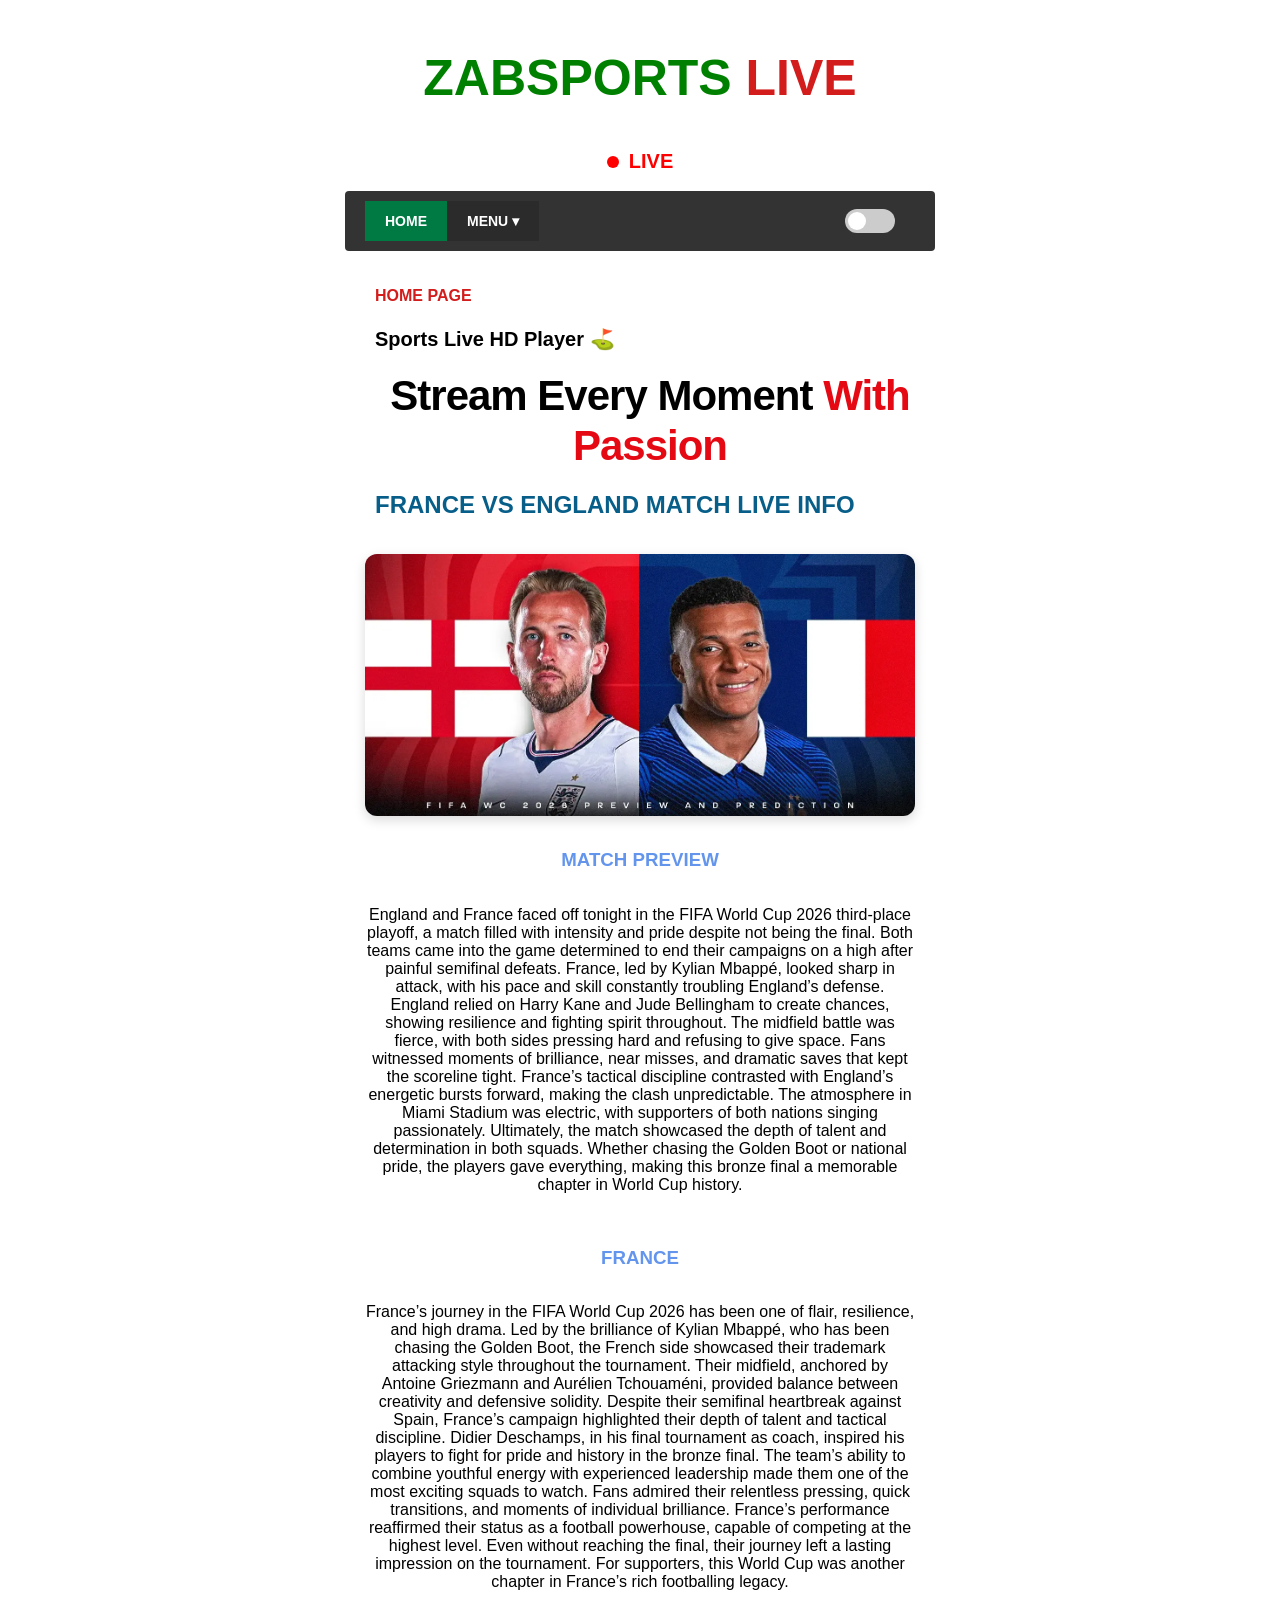
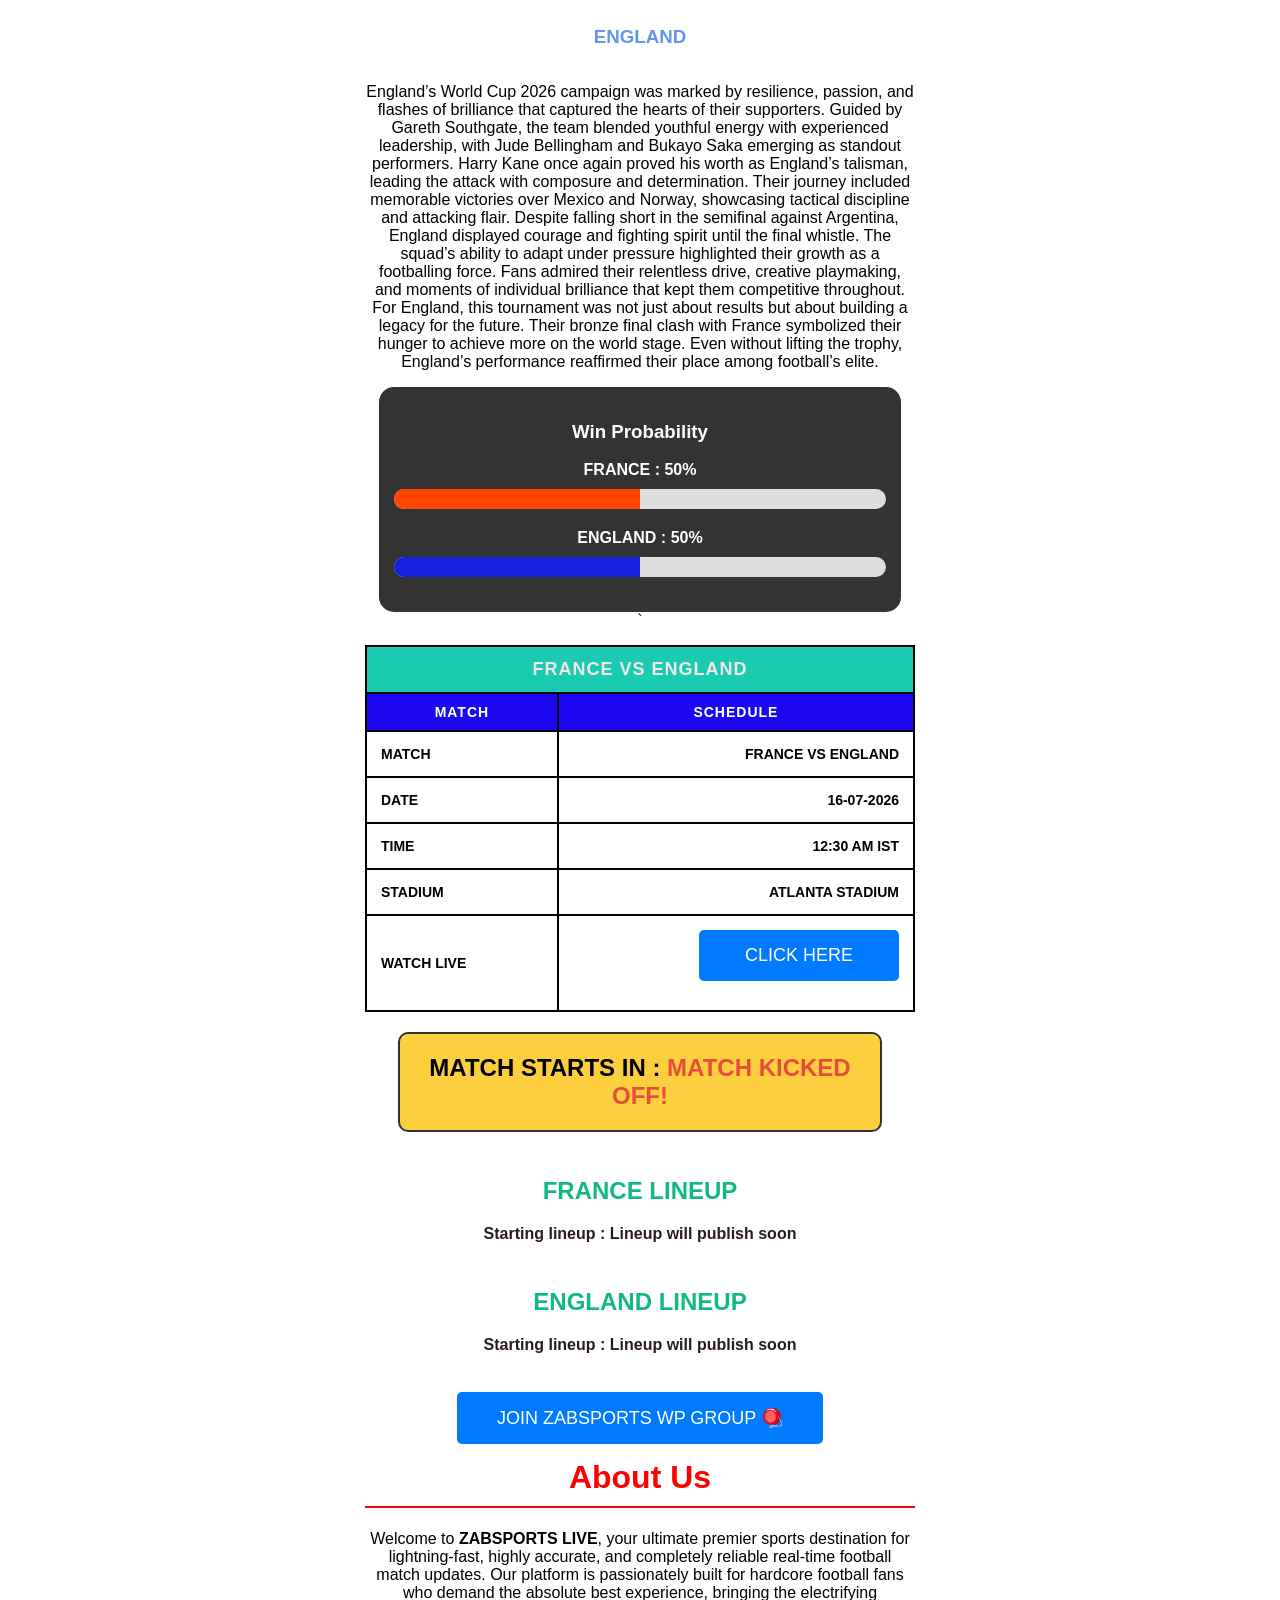
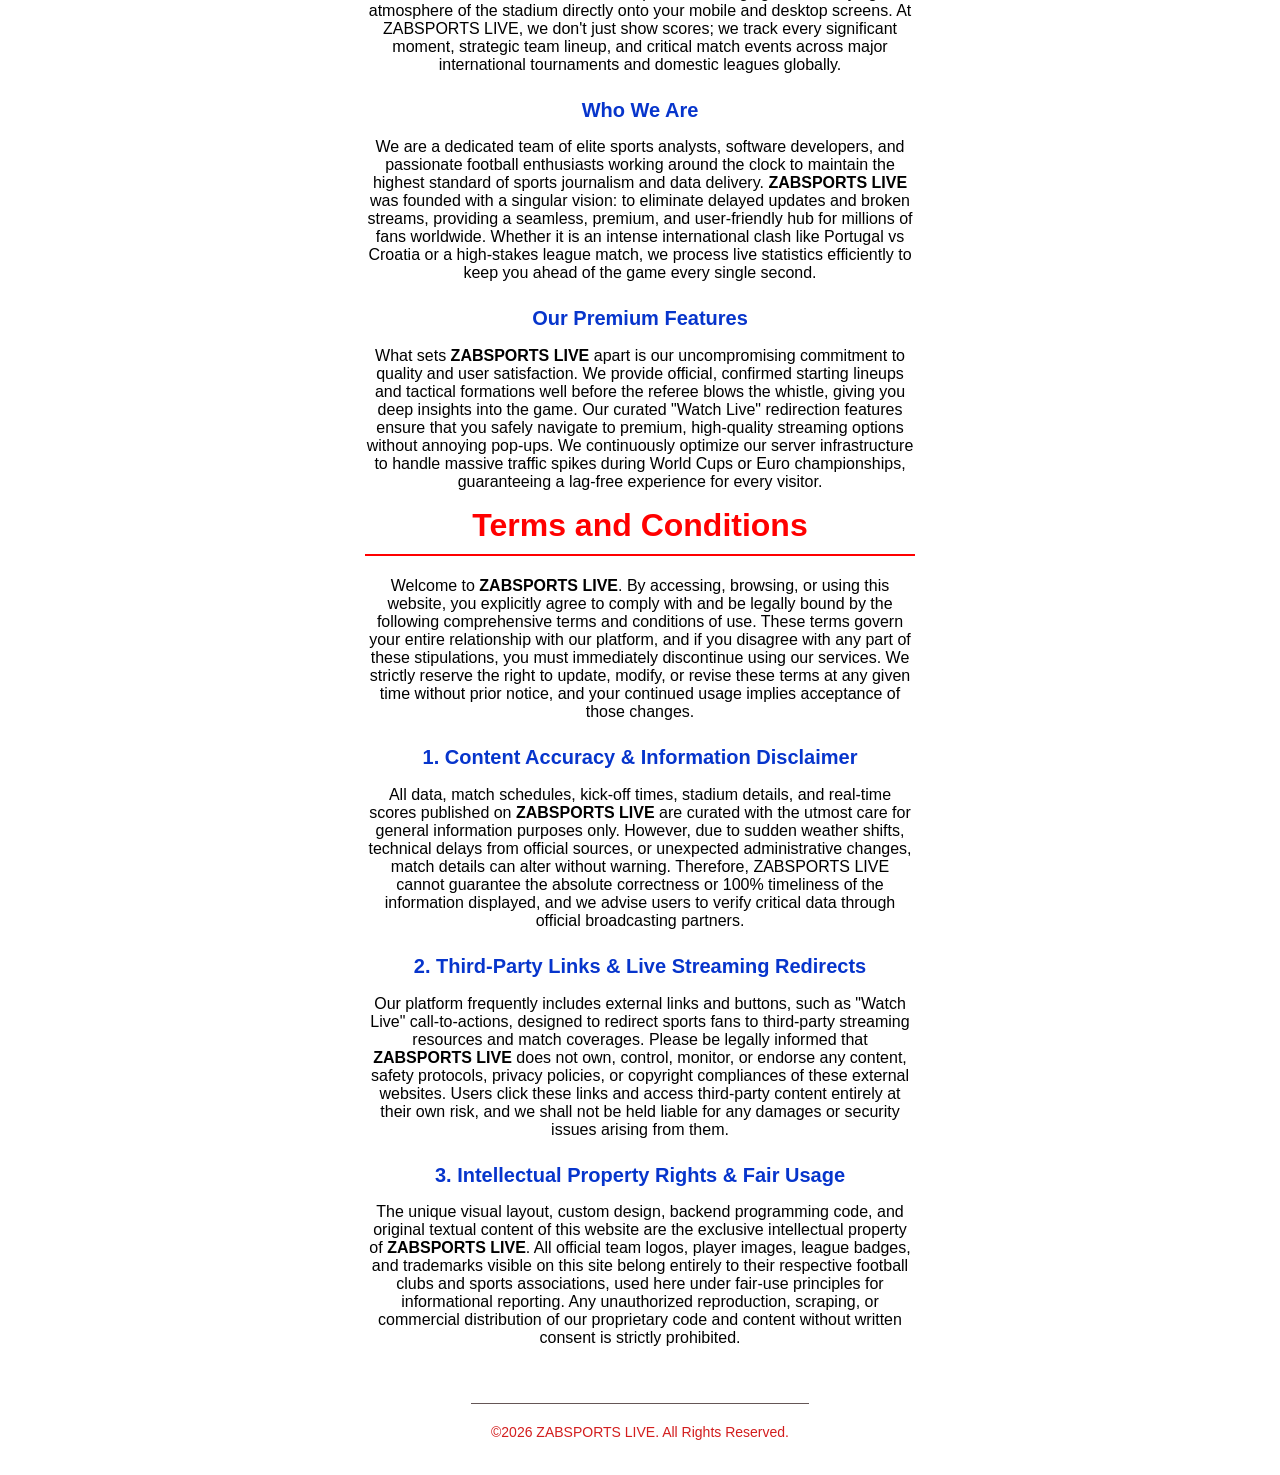
==== index.html @ 50db4d91 "Add files via upload" ====
<!DOCTYPE HTML>
    <html lang="en">
    <head>
        <!-- Google tag (gtag.js) -->
<script async src="https://www.googletagmanager.com/gtag/js?id=G-4BT2W1N46F"></script>
<script>
  window.dataLayer = window.dataLayer || [];
  function gtag(){dataLayer.push(arguments);}
  gtag('js', new Date());

  gtag('config', 'G-4BT2W1N46F');
</script>
        <meta charset="UTF-8">
        <meta name="viewport" content="width=device=width,initial-scale=1.0">
        <meta name="author" content=" SABEEL ">
        <meta name="description" content="for watching live football matches with hd quality with all commentary using android/ios/pc">
        <title> ZABSPORTS LIVE</title>
        <link rel="stylesheet" href="style.css">

        <link rel="preconnect" href="https://fonts.googleapis.com">
<link rel="preconnect" href="https://fonts.gstatic.com" crossorigin>
<link href="https://fonts.googleapis.com/css2?family=Sora:wght@400;600;700;800&display=swap" rel="stylesheet">

    </head>
    <body>

         <div class="center-section">

            <h1 class="main-title">
                <span style="color: green;"> ZABSPORTS </span>
                <span style="color: #d31d1d;"> LIVE</span> 
            </h1>
        
            </div>
            <div class="live-status" style="text-align: center;margin-top: 10px;">
                <span class="live-indicator"></span> LIVE
            </div>
            <BR>

    <nav class="navbar">
        <a href="#" class="nav-home">HOME</a>
        <div class="dropdown">
            <button class="dropbtn">MENU ▾</button>
            <div class="dropdown-content">
                <a href="#about-section">ABOUT US</a>
                <a href="#terms-section">PRIVACY & TERMS</a>
            </div>
        </div>
       <label class="switch">
  <input type="checkbox" onclick="toggleTheme()">
  <span class="slider"></span>
</label>
    </nav>

        <div class="main-container">
           
            <div class="left-section">
            <h4 style="color: #d31d1d;" >HOME PAGE</h4>
            <h3 style="color: rgb(0, 0, 0); font-size: 20px;"><b>Sports Live HD Player ⛳</h3></b>
            <h1 class="sub-title" style=" font-family:'Outfit',sans-serif;font-size: 42px;font-weight: 800;letter-spacing: -1px;line-height: 1.2;text-align: center;margin: 20px 0 ;">
                <span style="color: #11111;" >Stream Every Moment </span>
              <span style="color: #e50914;"> With Passion</span>
            </h1>
            <h2 class="team-match" >FRANCE VS ENGLAND  MATCH LIVE INFO </h2>
            </div>
            <img src="matchday-1.webp" alt="Match Banner" style="width: 600px; height: 250px; object-fit: cover;">
<h3 style="color: cornflowerblue;"> MATCH PREVIEW</h3>
            <p>England and France faced off tonight in the FIFA World Cup 2026 third-place playoff, a match filled with intensity and pride despite not being the final. Both teams came into the game determined to end their campaigns on a high after painful semifinal defeats. France, led by Kylian Mbappé, looked sharp in attack, with his pace and skill constantly troubling England’s defense. England relied on Harry Kane and Jude Bellingham to create chances, showing resilience and fighting spirit throughout. The midfield battle was fierce, with both sides pressing hard and refusing to give space. Fans witnessed moments of brilliance, near misses, and dramatic saves that kept the scoreline tight. France’s tactical discipline contrasted with England’s energetic bursts forward, making the clash unpredictable. The atmosphere in Miami Stadium was electric, with supporters of both nations singing passionately. Ultimately, the match showcased the depth of talent and determination in both squads. Whether chasing the Golden Boot or national pride, the players gave everything, making this bronze final a memorable chapter in World Cup history.</p>
<BR>
    <H3 style="color: cornflowerblue;">FRANCE</H3>
    <P>France’s journey in the FIFA World Cup 2026 has been one of flair, resilience, and high drama. Led by the brilliance of Kylian Mbappé, who has been chasing the Golden Boot, the French side showcased their trademark attacking style throughout the tournament. Their midfield, anchored by Antoine Griezmann and Aurélien Tchouaméni, provided balance between creativity and defensive solidity. Despite their semifinal heartbreak against Spain, France’s campaign highlighted their depth of talent and tactical discipline. Didier Deschamps, in his final tournament as coach, inspired his players to fight for pride and history in the bronze final. The team’s ability to combine youthful energy with experienced leadership made them one of the most exciting squads to watch. Fans admired their relentless pressing, quick transitions, and moments of individual brilliance. France’s performance reaffirmed their status as a football powerhouse, capable of competing at the highest level. Even without reaching the final, their journey left a lasting impression on the tournament. For supporters, this World Cup was another chapter in France’s rich footballing legacy.</P>
    <H3 style="color: cornflowerblue;">ENGLAND</H3>
    <P>England’s World Cup 2026 campaign was marked by resilience, passion, and flashes of brilliance that captured the hearts of their supporters. Guided by Gareth Southgate, the team blended youthful energy with experienced leadership, with Jude Bellingham and Bukayo Saka emerging as standout performers. Harry Kane once again proved his worth as England’s talisman, leading the attack with composure and determination. Their journey included memorable victories over Mexico and Norway, showcasing tactical discipline and attacking flair. Despite falling short in the semifinal against Argentina, England displayed courage and fighting spirit until the final whistle. The squad’s ability to adapt under pressure highlighted their growth as a footballing force. Fans admired their relentless drive, creative playmaking, and moments of individual brilliance that kept them competitive throughout. For England, this tournament was not just about results but about building a legacy for the future. Their bronze final clash with France symbolized their hunger to achieve more on the world stage. Even without lifting the trophy, England’s performance reaffirmed their place among football’s elite.</P>
        <div class="prediction-container">
    <h3>Win Probability</h3>
    
    <div class="team-label">FRANCE : 50%</div>
    <div class="progress-bar-bg">
        <div class="progress-bar-fill" style="width: 50%; background-color: #ff4500;"></div>
    </div>
    
    <div class="team-label">ENGLAND : 50%</div>
    <div class="progress-bar-bg">
        <div class="progress-bar-fill" style="width: 50%; background-color: #1422dd;"></div>
    </div>
</div>
          <div class="teamname-box">
            </div>
            <table class="info-table">
            <thead>
        <tr>
        <th colspan="2" class="table-match-title">FRANCE VS ENGLAND</th>
        </tr>
                <tr>
                <th>MATCH</th>
                <th>SCHEDULE</th> 
                </tr>
                </thead>`
                <tbody>
                <tr>
                    <td> MATCH</td>
                    <td>FRANCE VS ENGLAND</td>
                </tr>
                <tr>
                    <td>DATE</td>
                    <td>16-07-2026</td>
                </tr>
                <tr>
                    <td>TIME</td>
                    <td>12:30 AM IST</td>
                </tr>
                <tr>
                    <td>STADIUM</td>
                    <td>ATLANTA STADIUM</td>
                </tr>
                <tr>
                    <td>WATCH LIVE</td>
                    <td>
                        <a href="commentary.html">
                            <button class="live-button">CLICK HERE</button>
                        </a>
                    </td>
                </tr>
                </tbody>
            </table>
            <div id="countdown">MATCH STARTS IN : <span id="timer"> loading</span></div>
            <div class="lineup"><h1>FRANCE LINEUP</h1>
            </div>
            <h2 class="lineup-sub"> Starting lineup : Lineup will publish soon</h2>

            <div class="lineup"><h1>ENGLAND LINEUP</h1>
            </div>
            <h2 class="lineup-sub">Starting lineup : Lineup will publish soon</h2>
            <br>
        <a href="https://chat.whatsapp.com/L8hrqlyLkOZ41rkpjxUOut" target="_blank">
        <button class="live-button">JOIN ZABSPORTS WP GROUP 🪀</button></a> 
  <div id="about-section" class="footer-info-box">
    <h1>About Us</h1>
    <p>Welcome to <strong>ZABSPORTS LIVE</strong>, your ultimate premier sports destination for lightning-fast, highly accurate, and completely reliable real-time football match updates. Our platform is passionately built for hardcore football fans who demand the absolute best experience, bringing the electrifying atmosphere of the stadium directly onto your mobile and desktop screens. At ZABSPORTS LIVE, we don't just show scores; we track every significant moment, strategic team lineup, and critical match events across major international tournaments and domestic leagues globally.</p>
    
    <h2>Who We Are</h2>
    <p>We are a dedicated team of elite sports analysts, software developers, and passionate football enthusiasts working around the clock to maintain the highest standard of sports journalism and data delivery. <strong>ZABSPORTS LIVE</strong> was founded with a singular vision: to eliminate delayed updates and broken streams, providing a seamless, premium, and user-friendly hub for millions of fans worldwide. Whether it is an intense international clash like Portugal vs Croatia or a high-stakes league match, we process live statistics efficiently to keep you ahead of the game every single second.</p>

    <h2>Our Premium Features</h2>
    <p>What sets <strong>ZABSPORTS LIVE</strong> apart is our uncompromising commitment to quality and user satisfaction. We provide official, confirmed starting lineups and tactical formations well before the referee blows the whistle, giving you deep insights into the game. Our curated "Watch Live" redirection features ensure that you safely navigate to premium, high-quality streaming options without annoying pop-ups. We continuously optimize our server infrastructure to handle massive traffic spikes during World Cups or Euro championships, guaranteeing a lag-free experience for every visitor.</p>
</div>

<div id="terms-section" class="footer-info-box terms-box">
    <h1>Terms and Conditions</h1>
    <p>Welcome to <strong>ZABSPORTS LIVE</strong>. By accessing, browsing, or using this website, you explicitly agree to comply with and be legally bound by the following comprehensive terms and conditions of use. These terms govern your entire relationship with our platform, and if you disagree with any part of these stipulations, you must immediately discontinue using our services. We strictly reserve the right to update, modify, or revise these terms at any given time without prior notice, and your continued usage implies acceptance of those changes.</p>

    <h2>1. Content Accuracy & Information Disclaimer</h2>
    <p>All data, match schedules, kick-off times, stadium details, and real-time scores published on <strong>ZABSPORTS LIVE</strong> are curated with the utmost care for general information purposes only. However, due to sudden weather shifts, technical delays from official sources, or unexpected administrative changes, match details can alter without warning. Therefore, ZABSPORTS LIVE cannot guarantee the absolute correctness or 100% timeliness of the information displayed, and we advise users to verify critical data through official broadcasting partners.</p>

    <h2>2. Third-Party Links & Live Streaming Redirects</h2>
    <p>Our platform frequently includes external links and buttons, such as "Watch Live" call-to-actions, designed to redirect sports fans to third-party streaming resources and match coverages. Please be legally informed that <strong>ZABSPORTS LIVE</strong> does not own, control, monitor, or endorse any content, safety protocols, privacy policies, or copyright compliances of these external websites. Users click these links and access third-party content entirely at their own risk, and we shall not be held liable for any damages or security issues arising from them.</p>

    <h2>3. Intellectual Property Rights & Fair Usage</h2>
    <p>The unique visual layout, custom design, backend programming code, and original textual content of this website are the exclusive intellectual property of <strong>ZABSPORTS LIVE</strong>. All official team logos, player images, league badges, and trademarks visible on this site belong entirely to their respective football clubs and sports associations, used here under fair-use principles for informational reporting. Any unauthorized reproduction, scraping, or commercial distribution of our proprietary code and content without written consent is strictly prohibited.</p>
</div>       
</div>

<footer style="text-align: center;padding: 20px; font-family: Arial, Helvetica, sans-serif;font-size: 14px;color: #d31d1d;margin-top: 40px; border-top: 1px solid#655656;">
    &copy;2026 ZABSPORTS LIVE. All Rights Reserved.
</footer>
<script src="script.js"></script>       
</body>
       
        </html>
---- style.css ----
html {
    scroll-behavior: smooth;
}

body{
    font-family: 'Trebuchet MS', 'Lucida Sans Unicode', 'Lucida Grande', 'Lucida Sans', Arial, sans-serif;
    margin: 0;
    padding: 15px;
    display: flex;
    flex-direction: column;
    align-items: center;
}
.navbar {
    display: flex;
    background-color: #1a1a1a;
    width: 100%;
    max-width: 550px;
    margin: 0 auto 15px auto;
    align-items: center;
    border-radius: 4px;
}

.nav-home {
    background-color: #007a43;
    color: white !important;
    padding: 12px 20px;
    text-decoration: none;
    font-weight: bold;
    font-size: 14px;
}

.dropdown {
    position: relative;
    display: inline-block;
}

.dropbtn {
    background-color: #2b2b2b;
    color: white;
    padding: 12px 20px;
    font-size: 14px;
    border: none;
    cursor: pointer;
    font-weight: bold;
}

.dropdown-content {
    display: none;
    position: absolute;
    background-color: #2b2b2b;
    min-width: 160px;
    box-shadow: 0px 8px 16px rgba(0,0,0,0.2);
    z-index: 99;
}

.dropdown-content a {
    color: white !important;
    padding: 12px 16px;
    text-decoration: none;
    display: block;
    font-size: 13px;
    border-bottom: 1px solid #3a3a3a;
    text-align: left;
}

.dropdown-content a:hover {
    background-color: #007a43;
}

.dropdown:hover .dropdown-content {
    display: block;
}

/* NEW TABLE DESIGN WITH GREEN MATCH BOX */
.info-table {
    width: 100%;
    border: 2px solid #000 !important;
    border-collapse: collapse !important;
    margin-top: 15px;
}

.info-table th.table-match-title {
    background-color: #1bcbb1 !important;
    color: rgb(238, 232, 232) !important;
    font-size: 18px !important;
    font-weight: bold !important;
    text-align: center !important;
    padding: 12px !important;
    border-bottom: 2px solid #000000 !important; /* ഈ വരി പുതുതായി ചേർക്കുക */
}

.info-table th {
    background-color: #1c09f1 !important; /* പച്ച കളർ ഇവിടെ കിടന്നോട്ടെ */
    color: white !important;
    font-size: 14px;
    padding: 10px;
    text-transform: uppercase;
    letter-spacing: 1px;
    border-bottom: 2px solid #000000 !important; /* ഈ വരി ചേർക്കുക (താഴത്തെ വര) */
    border-right: 2px solid #000000 !important;   /* ഈ വരി ചേർക്കുക (നടുവിലെ വര) */
}

.info-table td {
    border: 2px solid #000000 !important; /* ഇത് മാറ്റമില്ലാതെ ഇങ്ങനെ തന്നെ കൊടുക്കുക */
    border-left: 2px solid #000000 !important;  /* ഇടതുവശത്തെ വര ഉറപ്പാക്കാൻ */
    border-right: 2px solid #000000 !important; /* വലതുവശത്തെ വര ഉറപ്പാക്കാൻ */
    padding: 14px !important;
    font-size: 14px;
    color: #000000;
}

.info-table td:first-child {
    font-weight: bold;
    color: #000000;
    text-align: left;
    width: 35%;
}

.info-table td:last-child {
    text-align: right;
    font-weight: bold;
}

.main-container {
width: 100%;
max-width: 550px;
display: flex;
flex-direction: column;
align-items: center;
text-align: center;
}
img{
width: 100%;
max-width: 100%;
height: auto !important;
border-radius: 12px;
box-shadow: 0 4px 12px rgba(0, 0, 0, 0.15);
margin: 15px 0;
}
/* NAVBAR DESIGN */
/* ഇത് ലൈൻ 141-ൽ പേസ്റ്റ് ചെയ്യുക */
.navbar {
    display: flex;
    align-items: center;
    justify-content: flex-start; /* മെനുകൾ ഇടതുവശത്തേക്ക് വരാൻ */
    background-color: var(--nav-bg); /* വേരിയബിൾ ഉപയോഗിക്കുന്നു */
    color: var(--nav-text);
    width: 100%;
    max-width: 550px;
    margin: 0 auto 15px auto;
    padding: 10px 20px;
    border-radius: 4px;
    transition: background 0.3s;
}

.nav-home {
    background-color: #007a43;
    color: white !important;
    padding: 12px 20px;
    text-decoration: none;
    font-weight: bold;
    font-size: 14px;
}

.dropdown {
    position: relative;
    display: inline-block;
}

.dropbtn {
    background-color: #2b2b2b;
    color: white;
    padding: 12px 20px;
    font-size: 14px;
    border: none;
    cursor: pointer;
    font-weight: bold;
}

.dropdown-content {
    display: none;
    position: absolute;
    background-color: #2b2b2b;
    min-width: 160px;
    box-shadow: 0px 8px 16px rgba(0,0,0,0.2);
    z-index: 99;
}

.dropdown-content a {
    color: white !important;
    padding: 12px 16px;
    text-decoration: none;
    display: block;
    font-size: 13px;
    border-bottom: 1px solid #3a3a3a;
    text-align: left;
}

.dropdown-content a:hover {
    background-color: #007a43;
}

.dropdown:hover .dropdown-content {
    display: block;
}


.live-button{
    padding: 15px 40px;      
    border-radius: 5px;     /* ഓവൽ ആകൃതിക്ക് */
    font-size: 18px;         
    min-width: 200px;        /* നീളം കൂട്ടാൻ */
    cursor: pointer;         
    border: none;
    background-color: #007bff; 
    color: white;
    text-align: center;
    display: inline-block;
    transition: 0.3s;
    margin-bottom: 15px;
}
.live-button:hover {
transform: translateY(-2px);
box-shadow: 0 6px 18px rgba(37, 99, 235, 0.4);
background: linear-gradient(135deg, #e20808 0%, #f61606 100%);
}
.lineup h1 {
color: #10b981;
font-size: 24px;
font-weight: 700;
margin-top: 25px;
margin-bottom: 10px;
text-align: center;
}
.lineup-sub {
color: #2a1c1c;
font-size: 16px;
font-weight: 600;
text-align: center;
margin-top: 10px;
margin-bottom: 20px;
}
/* എബൗട്ട് അസ്, ടേംസ് ബോക്സിലെ മെയിൻ ഹെഡിംഗുകൾ റെഡ് ആക്കാൻ */
.footer-info-box h1 {
    color: #ff0000 !important; /* ഇവിടെ നീല മാറ്റി കറക്റ്റ് റെഡ് ആക്കി */
    border-bottom: 2px solid #ff0000 !important; /* താഴെയുള്ള വരയും റെഡ് ആക്കി */
    padding-bottom: 10px;
    margin-top: 0;
}

/* ഹൂ വി ആർ, ഡിസ്‌ക്ലൈമർ തുടങ്ങിയ സബ് ഹെഡിംഗുകൾ (h2) പച്ചയായി തന്നെ കിടക്കട്ടെ */
.footer-info-box h2 {
    color: #0735cc;
    margin-top: 25px;
    font-size: 1.25rem;
}
/* ഫോണുകളിൽ മാത്രം ടെക്സ്റ്റ് വലിപ്പം കുറയ്ക്കാൻ */
@media screen and (max-width: 600px) {
    
    /* ZABSPORTS LIVE ഫോണിൽ ചെറുതാക്കാൻ */
    .main-title {
        font-size: 28px !important; 
    }

    /* EVERY MATCH... വരികൾ ഫോണിൽ 3 വരിയായി മുറിയാതിരിക്കാൻ */
    .sub-title {
        font-size: 20px !important; 
        line-height: 1.4 !important;
        text-align: center !important;
    }
}
.main-title {
    text-align: center;
    align-self: center;
    width: 100%;
    font-size: 50px;
    font-family: 'Trebuchet MS', 'Lucida Sans Unicode', 'Lucida Grande', 'Lucida Sans', Arial, sans-serif;
    color: green;
}
.team-match {
    color: #075e89;
}
.live-table {
    width: 100%;
    max-width: 550px;
    border-collapse: collapse;
    margin: 20px auto;
    font-family: Arial, sans-serif;
    border: 1px solid #ccc;
}

.live-table th, .live-table td {
    padding: 12px;
    border: 1px solid #ccc;
    text-align: center;
}

.header-row {
    background-color: #e30cd5; /* ആ പിങ്ക്/പർപ്പിൾ നിറം */
    color: white;
}

.header-row-title {
    background-color: #1d4ed8;
    color: white;
}
.second-title {
    font-family: 'Lucida Sans', 'Lucida Sans Regular', 'Lucida Grande', 'Lucida Sans Unicode', Geneva, Verdana, sans-serif;
    font-size: 30px;
    text-shadow: 2px 2px 4px white;
    color: #09841b;
    text-align: center;
}
.center-section {
width: 100%;
text-align: center;
}
.left-section {
    width: 100%;
    text-align: left;
    padding-left: 20px;
}
{
    box-sizing: border-box;
}
.scroll-arrow {
    margin-top: 40px;
    margin-bottom: 20px;
    font-size: 30px;
    color: rgb(203, 21, 21);
    text-align: center;
    animation: bounce 2s infinite; /* ആരോ താഴേക്ക് അനങ്ങാൻ */
}

/* ആരോ അനങ്ങുന്നതിനുള്ള അനിമേഷൻ */
@keyframes bounce {
    0%, 20%, 50%, 80%, 100% {transform: translateY(0);}
    40% {transform: translateY(-10px);}
    60% {transform: translateY(-5px);}
}
.commentary-button{
    padding: 10px 80px;      
    border-radius: 5px;     /* ഓവൽ ആകൃതിക്ക് */
    font-size: 18px;         
    min-width: 250px;        /* നീളം കൂട്ടാൻ */
    cursor: pointer;         
    border: none;
    background-color: #f01f07e0; 
    color: white;
    text-align: center;
    display: inline-block;
    transition: 0.3s;
    margin-bottom: 25px;
}
.commentary-button:hover {
transform: translateY(-2px);
box-shadow: 0 6px 18px rgba(37, 99, 235, 0.4);
background: linear-gradient(135deg, #0cb4da 0%, #2584dd 100%);
}
/* ലൈവ് ടെക്സ്റ്റ് അലങ്കരിക്കാൻ */
.live-status {
    font-weight: bold;
    color: red;
    font-size: 20px;
    display: flex;
    align-items: center;
    text-align: left;
    gap: 10px; /* ടെക്സ്റ്റും ഡോട്ടും തമ്മിലുള്ള അകലം */
}

/* ചുവന്ന ബബിൾ (Pulse) ഉണ്ടാക്കാൻ */
.live-indicator {
    width: 12px;
    height: 12px;
    background-color: red;
    border-radius: 50%; /* ഇതിനെ വട്ടത്തിലാക്കാൻ */
    display: inline-block;
    animation: pulse-animation 1.5s infinite; /* അനിമേഷൻ റൺ ചെയ്യാൻ */
}

/* അനിമേഷൻ എങ്ങനെ പ്രവർത്തിക്കണം എന്ന് പറയാൻ */
@keyframes pulse-animation {
    0% { transform: scale(0.95); box-shadow: 0 0 0 0 rgba(255, 0, 0, 0.7); }
    70% { transform: scale(1); box-shadow: 0 0 0 10px rgba(255, 0, 0, 0); }
    100% { transform: scale(0.95); box-shadow: 0 0 0 0 rgba(255, 0, 0, 0); }
}
/* കൗണ്ട് ഡൗൺ ബോക്സ് സ്റ്റൈൽ */
#countdown {
    background-color: #fbcf3e; /* ബോക്സിന്റെ നിറം */
    border: 2px solid #333;    /* ബോർഡർ */
    padding: 20px;            /* ഉള്ളിലെ സ്പേസ് */
    text-align: center;       /* ടെക്സ്റ്റ് നടുവിൽ വരാൻ */
    font-size: 24px;          /* അക്ഷര വലിപ്പം */
    font-weight: bold;        /* അക്ഷരത്തിന്റെ കട്ടി */
    border-radius: 10px;      /* മൂലകൾ വളഞ്ഞിരിക്കാൻ */
    margin: 20px auto;        /* സൈറ്റിൽ നടുവിൽ വരാൻ */
    width: 80%;               /* ബോക്സിന്റെ വീതി */
    max-width: 500px;         /* ഏറ്റവും കൂടിയ വീതി */
}

/* ടൈമറിന്റെ നിറം */
#timer {
    color: #e74c3c;           /* ചുവപ്പ് നിറം */
}
:root {
    --bg-color: #ffffff;
    --text-color: #000000;
    --nav-bg: #333333;       /* നാവിഗേഷൻ ബാർ നിറം */
    --nav-text: #ffffff;      /* നാവിഗേഷൻ ബാർ ടെക്സ്റ്റ് */
}

body.dark-mode {
    --bg-color: #121212;
    --text-color: #ffffff;
    --nav-bg: #000000;       /* ഡാർക്ക് മോഡിൽ നാവിഗേഷൻ ബാർ കറുപ്പാകും */
    --nav-text: #cccccc;
}

body {
    background-color: var(--bg-color);
    color: var(--text-color);
    transition: background 0.3s, color 0.3s;
}

/* നാവിഗേഷൻ ബാറിന് ഈ വേരിയബിൾ കൊടുക്കുക */


/* സ്വിച്ച് ഡിസൈൻ */
.switch { 
    position: relative; 
    display: inline-block; 
    width: 50px; 
    height: 24px; 
    margin-left: auto;
    margin-right: 20px; /* വലതുഭാഗത്ത് കൃത്യമായി ഇരിക്കാൻ */
}
.switch input { opacity: 0; width: 0; height: 0; }
.slider { 
    position: absolute; cursor: pointer; top: 0; left: 0; right: 0; bottom: 0; 
    background-color: #ccc; transition: .4s; border-radius: 24px; 
}
.slider:before { 
    position: absolute; content: ""; height: 18px; width: 18px; left: 3px; bottom: 3px; 
    background-color: white; transition: .4s; border-radius: 50%; 
}
input:checked + .slider { background-color: #2196F3; }
input:checked + .slider:before { transform: translateX(26px); }
/* ഡാർക്ക് മോഡ് ആകുമ്പോൾ ഈ ക്ലാസ് ബോഡിയിൽ വരും */
body.dark-mode {
    background-color: #121212;
}

/* ഡാർക്ക് മോഡ് ആകുമ്പോൾ മാത്രം ടെക്സ്റ്റുകൾ വെള്ളയാക്കാൻ */
body.dark-mode * {
    color: #ffffff !important;
}
.poll-container {
    width: 100%;
    max-width: 500px;
    margin: 20px auto;
    padding: 20px;
    background: var(--nav-bg); /* നേരത്തെ കൊടുത്ത അതേ വേരിയബിൾ */
    border-radius: 10px;
    color: var(--nav-text);
}

.poll-btn {
    width: 48%;
    padding: 10px;
    margin: 5px 0;
    cursor: pointer;
    background: #ff4500; /* പോർച്ചുഗൽ ബട്ടൺ കളർ */
    color: white;
    border: none;
    border-radius: 5px;
}

.poll-btn:nth-child(4) {
    background: #0000ff; /* ക്രോയേഷ്യ ബട്ടൺ കളർ */
}

.progress-bar-bg {
    width: 100%;
    height: 20px;
    background-color: #ddd;
    border-radius: 10px;
    margin: 10px 0 20px 0;
    overflow: hidden;
}

.progress-bar-fill {
    height: 100%;
    width: 0%; /* തുടക്കത്തിൽ 0% */
    transition: width 0.5s ease-in-out;
}

.prediction-container {
    background: var(--nav-bg);
    padding: 15px;
    box-sizing: border-box;
    border-radius: 15px;
    margin: 0 auto;
    width: 95%;
    max-width: 700px; /* ബോക്സിന്റെ നീളം കൂട്ടാൻ ഇവിടെ മാറ്റിയാൽ മതി */
    color: var(--nav-text);
    text-align: center;
    overflow: hidden;
}
@media (max-width: 480px) {
    .prediction-container {
        padding: 10px;
    }
}

.team-label {
    font-weight: bold;
    margin-bottom: 5px;
    font-size: 16px;
    margin-top: 15px; 
}

.progress-bar-bg {
    width: 100%;
    height: 20px;
    background-color: #ddd;
    border-radius: 10px;
    overflow: hidden;
}

.progress-bar-fill {
    height: 100%;
    transition: width 0.5s ease-in-out;
}
.instagram-button {
     padding: 5px 15px;   
     height: 50px;   
    border-radius: 5px;     /* ഓവൽ ആകൃതിക്ക് */
    font-size: 18px;         
    min-width: 200px;        /* നീളം കൂട്ടാൻ */
    cursor: pointer;         
    border: none;
    background-color: #007bff; 
    color: white;
    text-align: center;
    align-items: center;
    display: inline-flex;
    justify-content: center;
    transition: 0.3s;
    margin-bottom: 10px;
}
.instagram-button:hover {
transform: translateY(-2px);
box-shadow: 0 6px 18px rgba(37, 99, 235, 0.4);
background: linear-gradient(135deg, #e38ecd 0%, #db149f 100%);
}
.instagram-logo {
    width: 25px;
    height: 25px;
    margin-right: 10px;
    border: 2px solid red;
}

.refresh-button {
    padding: 10px 30px;
    margin-bottom: 20px;
    margin-top: 10px;
    display: block;
    margin-left: auto;
    margin-right: auto;
    background-color: #193b5d; /* ഒരു ഡാർക്ക് ബ്ലൂ/ഗ്രേ ഷേഡ് */
    color: white;
    border: none;
    border-radius: 50px;
    cursor: pointer;
    font-size: 16px;
    font-weight: bold;
    transition: all 0.3s ease; /* എല്ലാം സ്മൂത്ത് ആക്കാൻ */
    box-shadow: 0 4px 6px rgba(0,0,0,0.1); /* ചെറിയൊരു ഷാഡോ */
}

/* ഹോവർ ചെയ്യുമ്പോൾ കൂടുതൽ ഭംഗി നൽകാൻ */
.refresh-button:hover {
    background-color: #082a4b;
    transform: scale(1.05); /* ബട്ടൺ ചെറുതായി ഒന്ന് വലുതാകും */
    box-shadow: 0 6px 12px rgba(0,0,0,0.2); /* ഷാഡോ അല്പം കൂടും */
}

/* ക്ലിക്ക് ചെയ്യുമ്പോൾ ഉള്ള എഫക്റ്റ് */
.refresh-button:active {
    transform: scale(0.95); /* ക്ലിക്ക് ചെയ്യുമ്പോൾ അല്പം അമരും */
}

.modal {
  display: none; /* തുടക്കത്തിൽ കാണിക്കണ്ട */
  position: fixed;
  z-index: 9999;
  top: 0; left: 0; width: 100%; height: 100%;
  background: rgba(0,0,0,0.6);
}
.modal-content {
  background: #25D366; /* WhatsApp നിറം */
  color: white;
  margin: 20% auto;
  padding: 20px;
  width: 80%; max-width: 300px;
  text-align: center;
  border-radius: 15px;
}
.join-btn, .close-btn {
  padding: 10px 20px; border: none; border-radius: 5px; cursor: pointer;
  text-decoration: none; display: inline-block; margin: 5px;
}
.join-btn { background: white; color: #25D366; font-weight: bold; }
.close-btn { background: #128C7E; color: white; }
.container {
    display: grid;
    grid-template-columns: repeat(auto-fit, minmax(300px, 1fr)); /* ഇത് സ്ക്രീൻ സൈസ് അനുസരിച്ച് ഓട്ടോമാറ്റിക് ആയി മാറും */
    gap: 20px;
    padding: 20px;
}

.match-card {
    border: 1px solid #ddd;
    padding: 10px;
    border-radius: 8px;
    text-align: center;
}

.match-card img {
    width: 100%;
    height: 180px;
    object-fit: cover;
    border-radius: 5px;
}
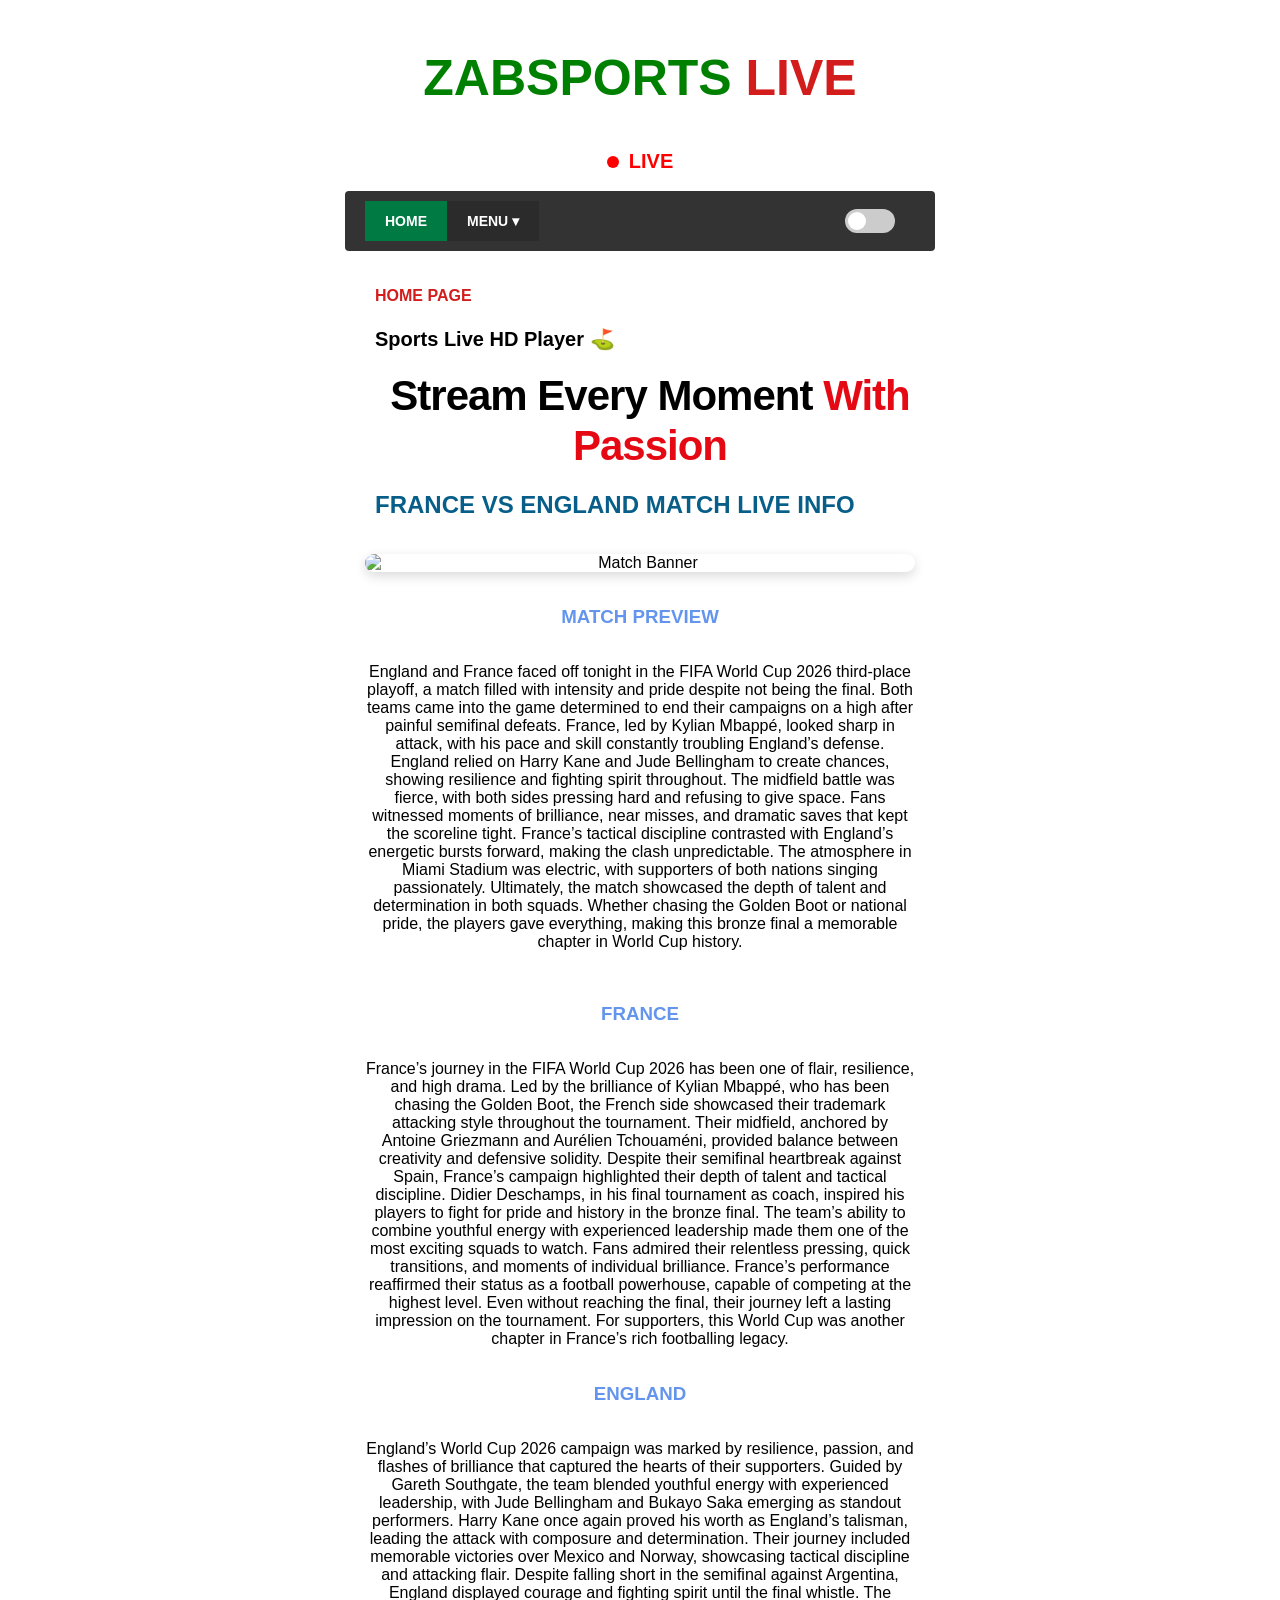
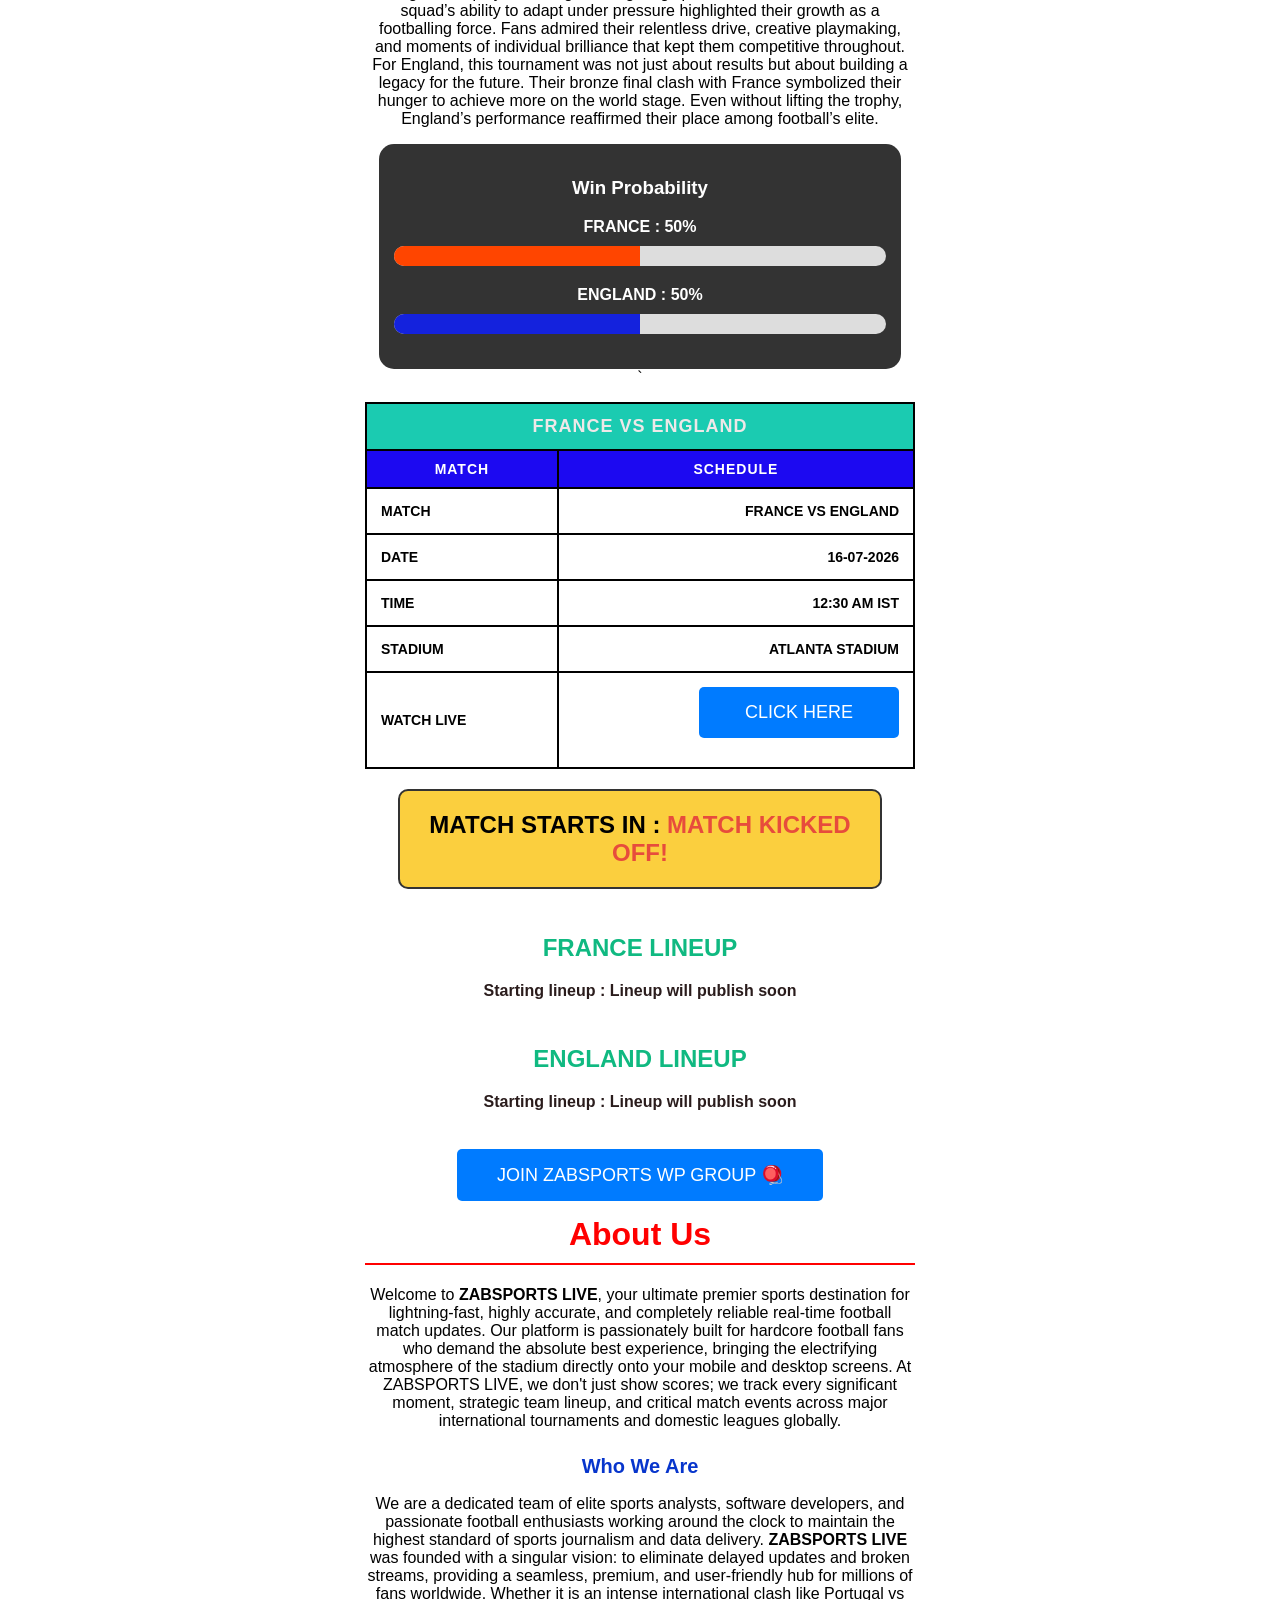
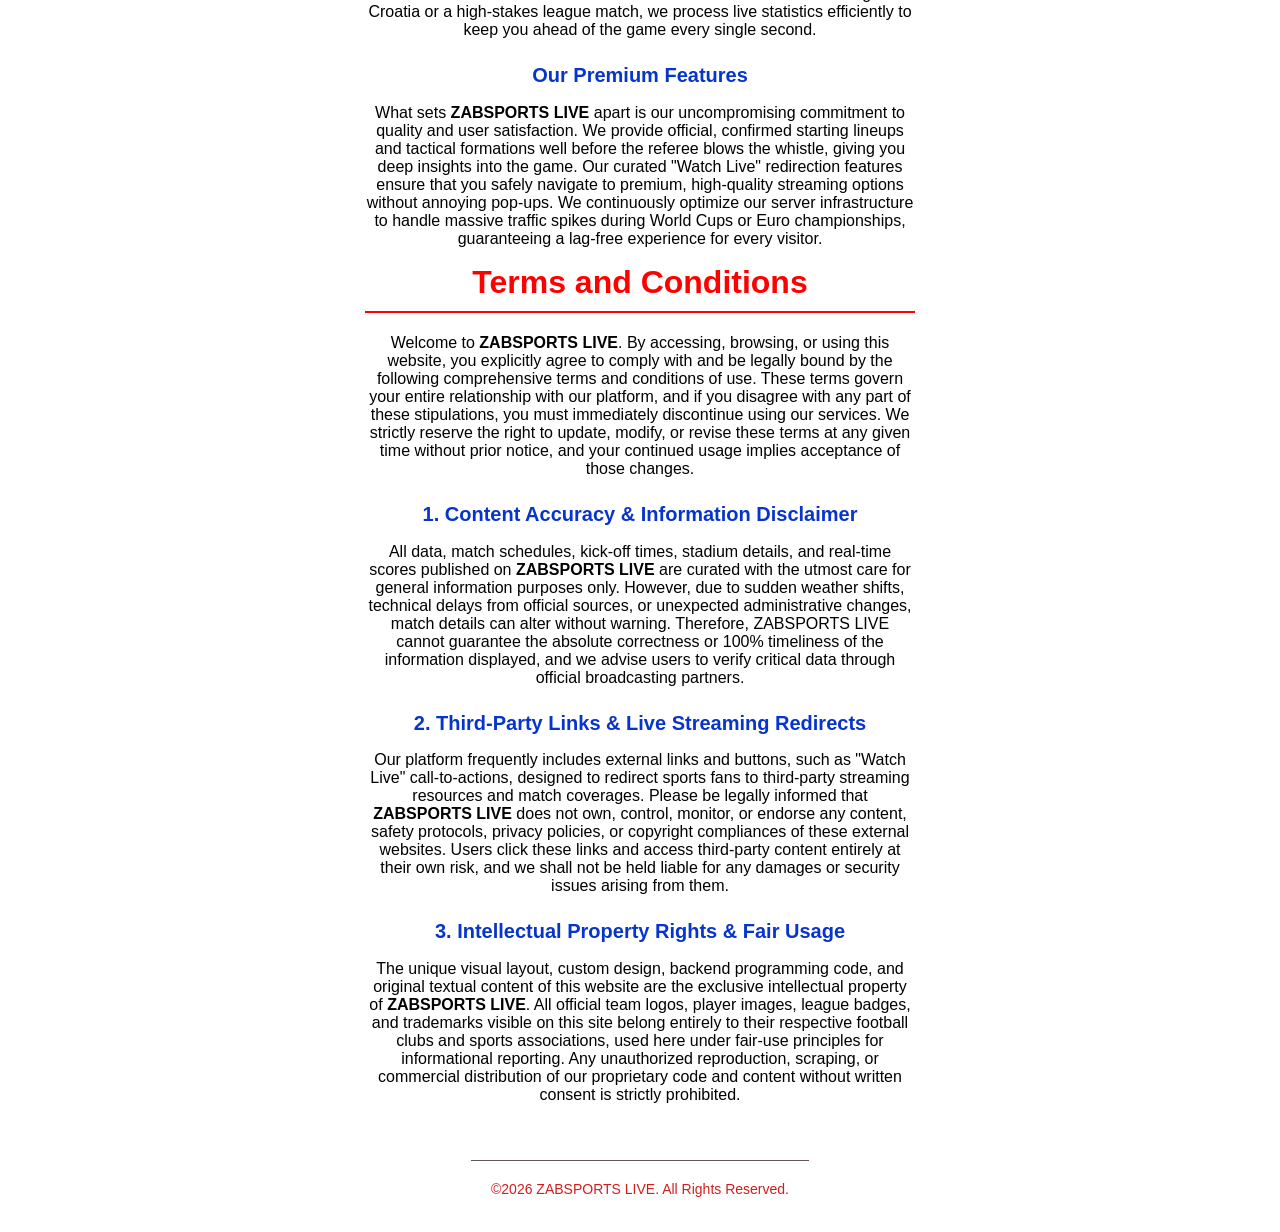
==== commit 8a76dc98: "Add files via upload" ====
--- a/index.html
+++ b/index.html
@@ -63,7 +63,7 @@
             </h1>
             <h2 class="team-match" >FRANCE VS ENGLAND  MATCH LIVE INFO </h2>
             </div>
-            <img src="matchday-1.webp" alt="Match Banner" style="width: 600px; height: 250px; object-fit: cover;">
+            <img src="matchday-1.jpeg" alt="Match Banner" style="width: 600px; height: 250px; object-fit: cover;">
 <h3 style="color: cornflowerblue;"> MATCH PREVIEW</h3>
             <p>England and France faced off tonight in the FIFA World Cup 2026 third-place playoff, a match filled with intensity and pride despite not being the final. Both teams came into the game determined to end their campaigns on a high after painful semifinal defeats. France, led by Kylian Mbappé, looked sharp in attack, with his pace and skill constantly troubling England’s defense. England relied on Harry Kane and Jude Bellingham to create chances, showing resilience and fighting spirit throughout. The midfield battle was fierce, with both sides pressing hard and refusing to give space. Fans witnessed moments of brilliance, near misses, and dramatic saves that kept the scoreline tight. France’s tactical discipline contrasted with England’s energetic bursts forward, making the clash unpredictable. The atmosphere in Miami Stadium was electric, with supporters of both nations singing passionately. Ultimately, the match showcased the depth of talent and determination in both squads. Whether chasing the Golden Boot or national pride, the players gave everything, making this bronze final a memorable chapter in World Cup history.</p>
 <BR>
--- a/style.css
+++ b/style.css
@@ -631,4 +631,22 @@
     height: 180px;
     object-fit: cover;
     border-radius: 5px;
+}
+/* നിലവിലുള്ള സ്റ്റൈൽ ഇവിടെ ക്ലാസ് ആയി നൽകുക */
+.sub-title {
+    font-family: 'Outfit', sans-serif;
+    font-size: 42px;
+    font-weight: 800;
+    letter-spacing: -1px;
+    line-height: 1.2;
+    text-align: center;
+    margin: 20px 0;
+}
+
+/* മൊബൈൽ സ്ക്രീനിനായി മാത്രം (Media Query) */
+@media only screen and (max-width: 600px) {
+    .sub-title {
+        font-size: 24px; /* മൊബൈലിൽ ഫോണ്ട് ചെറുതാക്കുന്നു */
+        margin: 10px 0;  /* മാർജിനും കുറയ്ക്കുന്നു */
+    }
 }
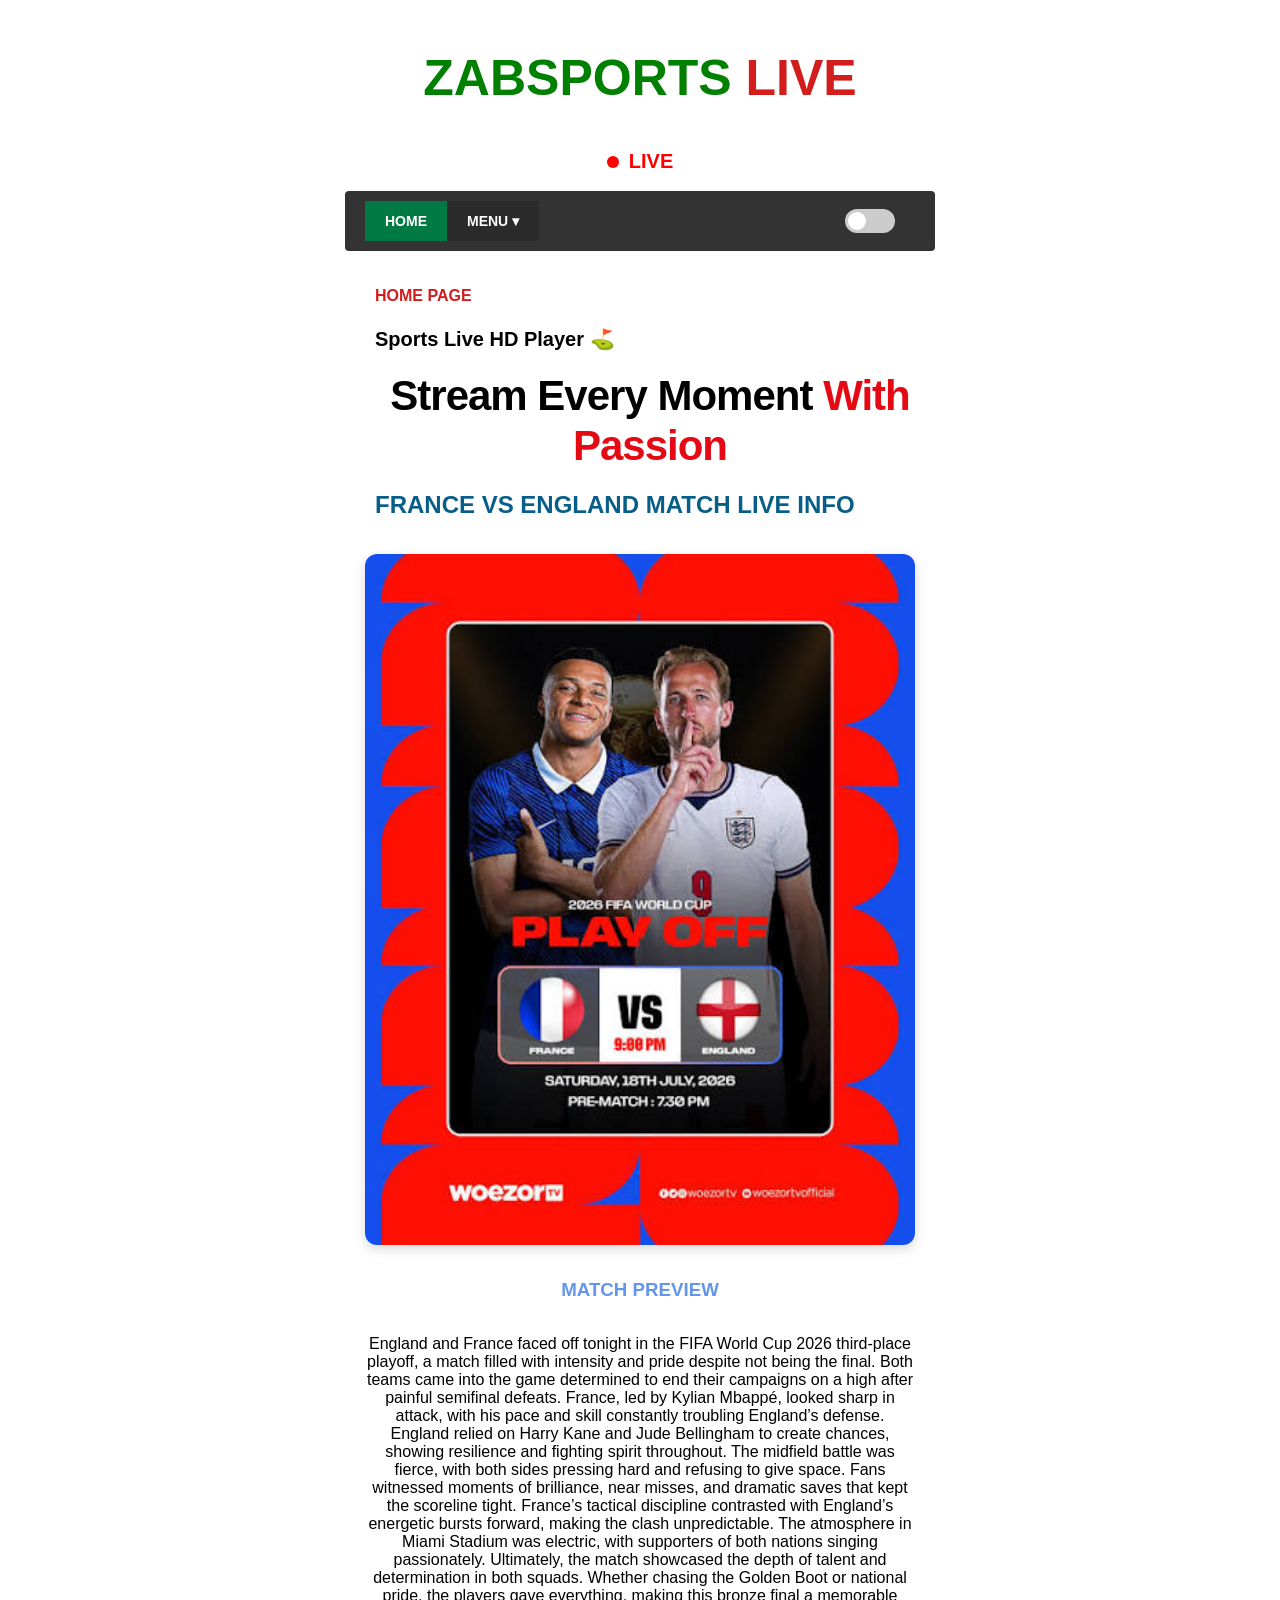
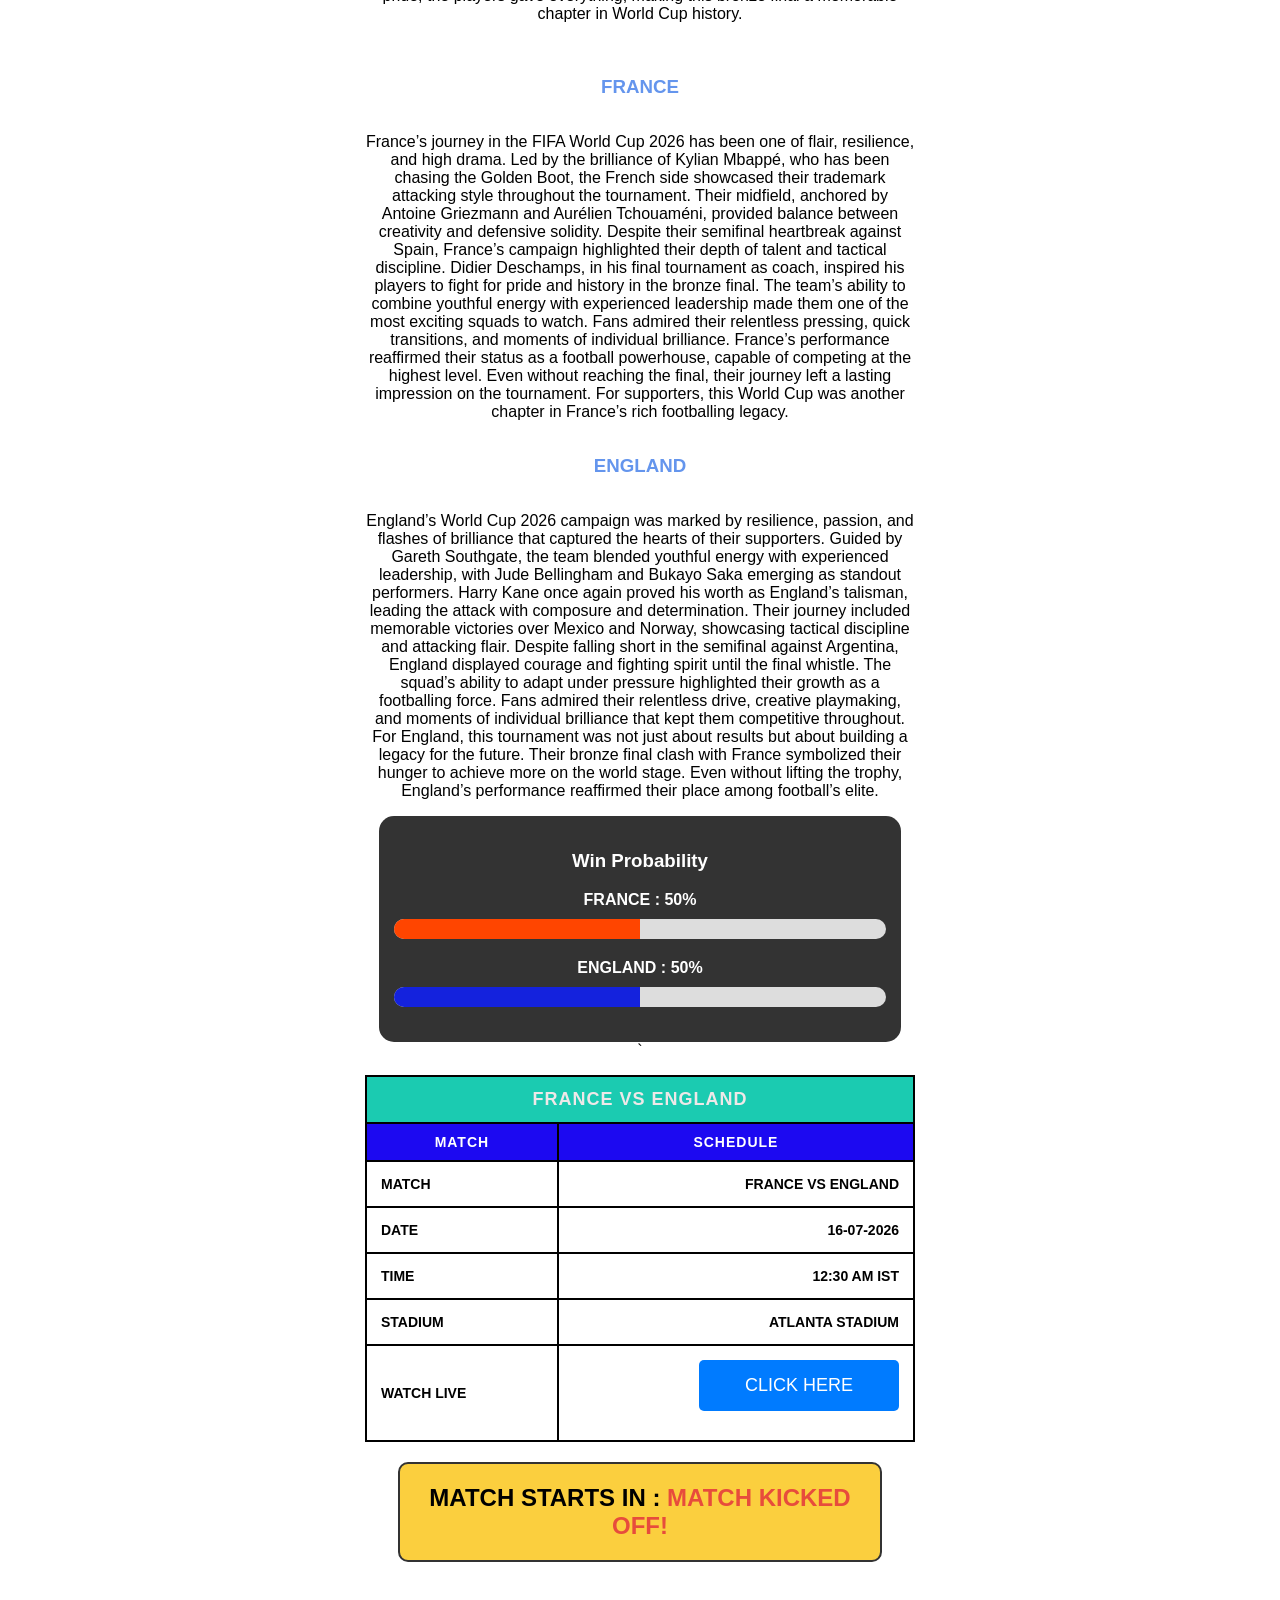
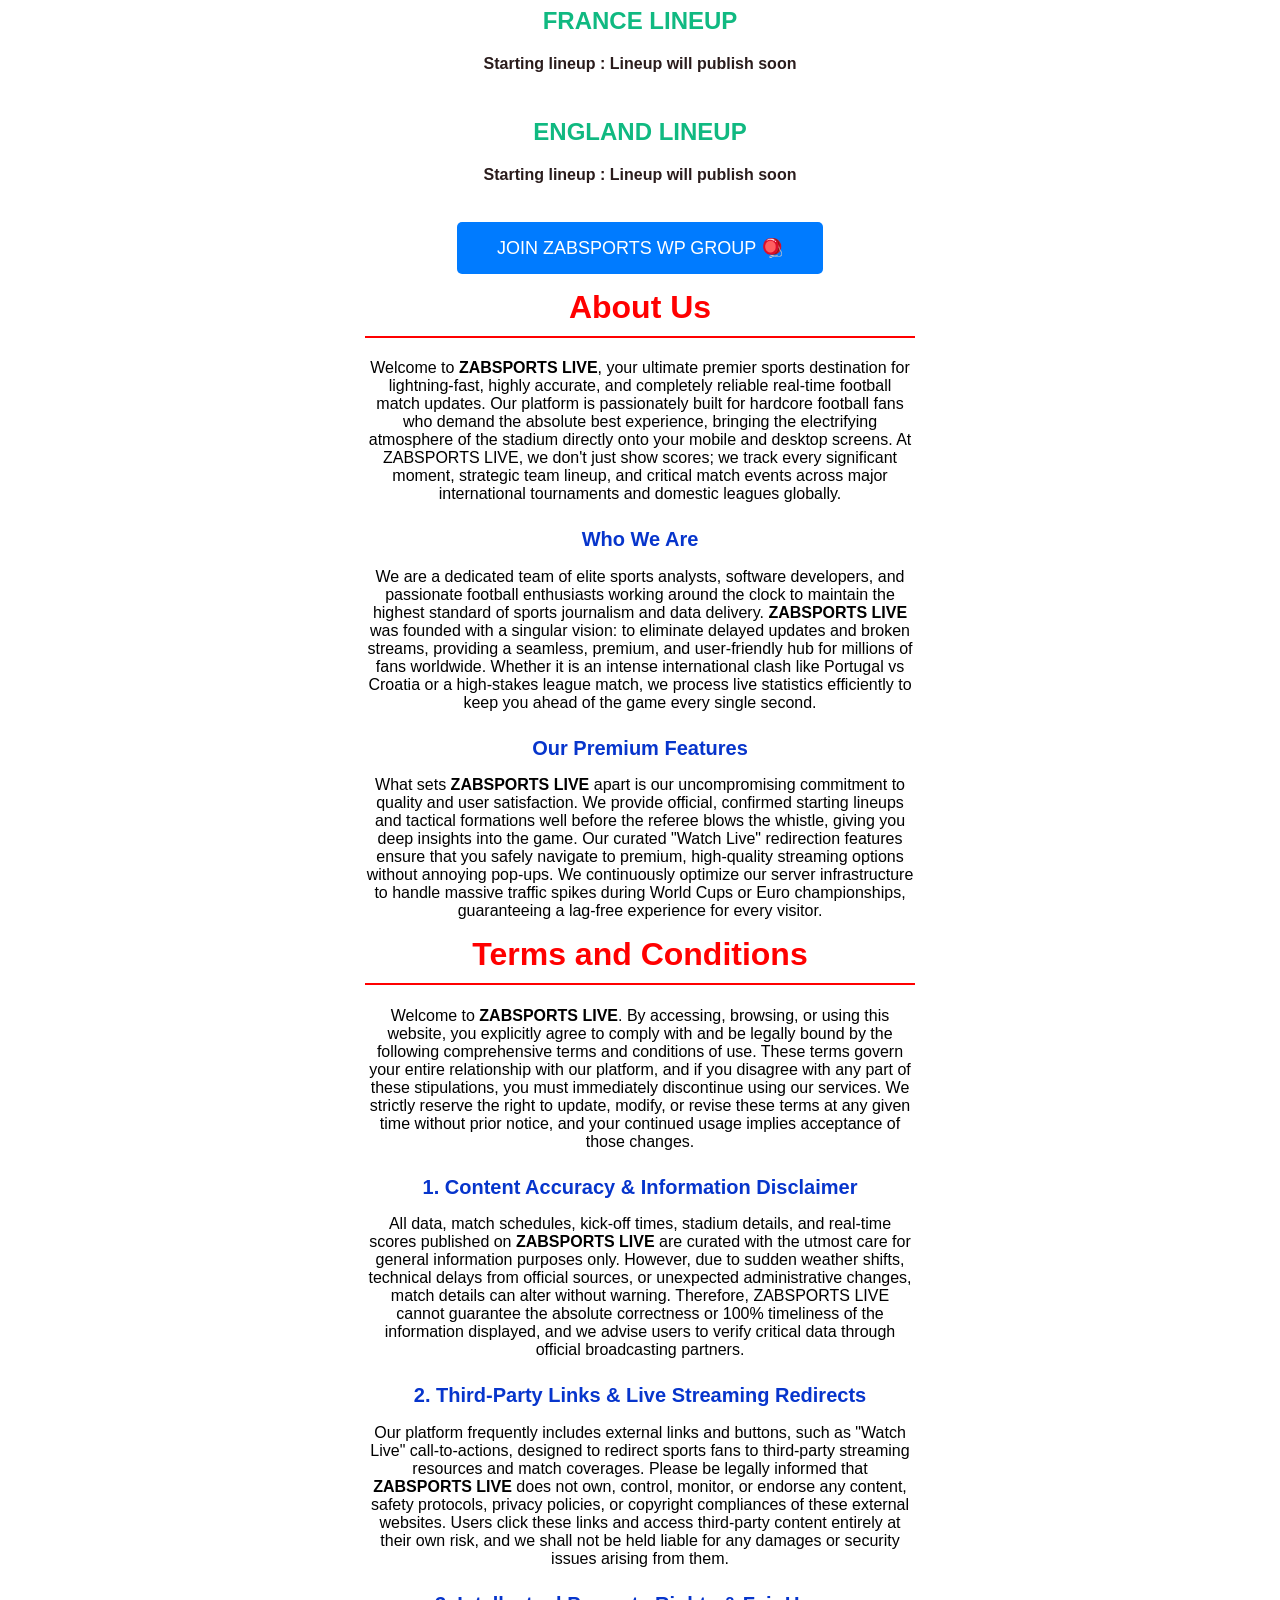
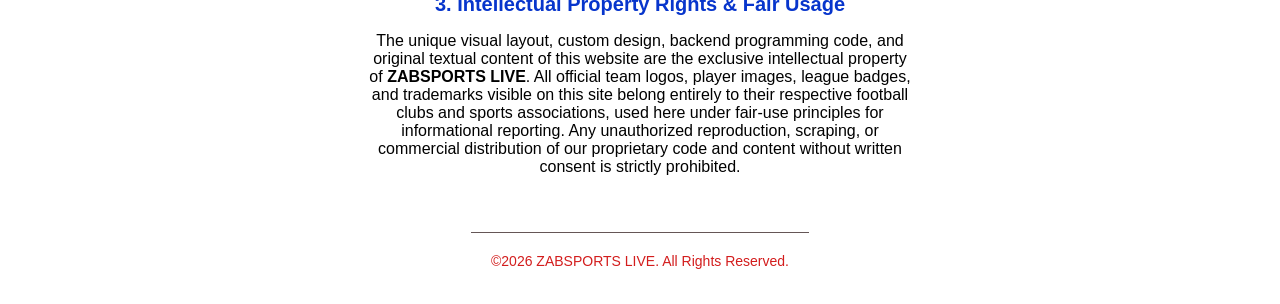
==== commit 64f1faf8: "Add files via upload" ====
--- a/index.html
+++ b/index.html
@@ -57,13 +57,13 @@
             <div class="left-section">
             <h4 style="color: #d31d1d;" >HOME PAGE</h4>
             <h3 style="color: rgb(0, 0, 0); font-size: 20px;"><b>Sports Live HD Player ⛳</h3></b>
-            <h1 class="sub-title" style=" font-family:'Outfit',sans-serif;font-size: 42px;font-weight: 800;letter-spacing: -1px;line-height: 1.2;text-align: center;margin: 20px 0 ;">
+            <h1 class="sub-title">
                 <span style="color: #11111;" >Stream Every Moment </span>
               <span style="color: #e50914;"> With Passion</span>
             </h1>
             <h2 class="team-match" >FRANCE VS ENGLAND  MATCH LIVE INFO </h2>
             </div>
-            <img src="matchday-1.jpeg" alt="Match Banner" style="width: 600px; height: 250px; object-fit: cover;">
+            <img src="matchday-1.jpeg    " alt="Match Banner" style="width: 600px; height: 250px; object-fit: cover;">
 <h3 style="color: cornflowerblue;"> MATCH PREVIEW</h3>
             <p>England and France faced off tonight in the FIFA World Cup 2026 third-place playoff, a match filled with intensity and pride despite not being the final. Both teams came into the game determined to end their campaigns on a high after painful semifinal defeats. France, led by Kylian Mbappé, looked sharp in attack, with his pace and skill constantly troubling England’s defense. England relied on Harry Kane and Jude Bellingham to create chances, showing resilience and fighting spirit throughout. The midfield battle was fierce, with both sides pressing hard and refusing to give space. Fans witnessed moments of brilliance, near misses, and dramatic saves that kept the scoreline tight. France’s tactical discipline contrasted with England’s energetic bursts forward, making the clash unpredictable. The atmosphere in Miami Stadium was electric, with supporters of both nations singing passionately. Ultimately, the match showcased the depth of talent and determination in both squads. Whether chasing the Golden Boot or national pride, the players gave everything, making this bronze final a memorable chapter in World Cup history.</p>
 <BR>
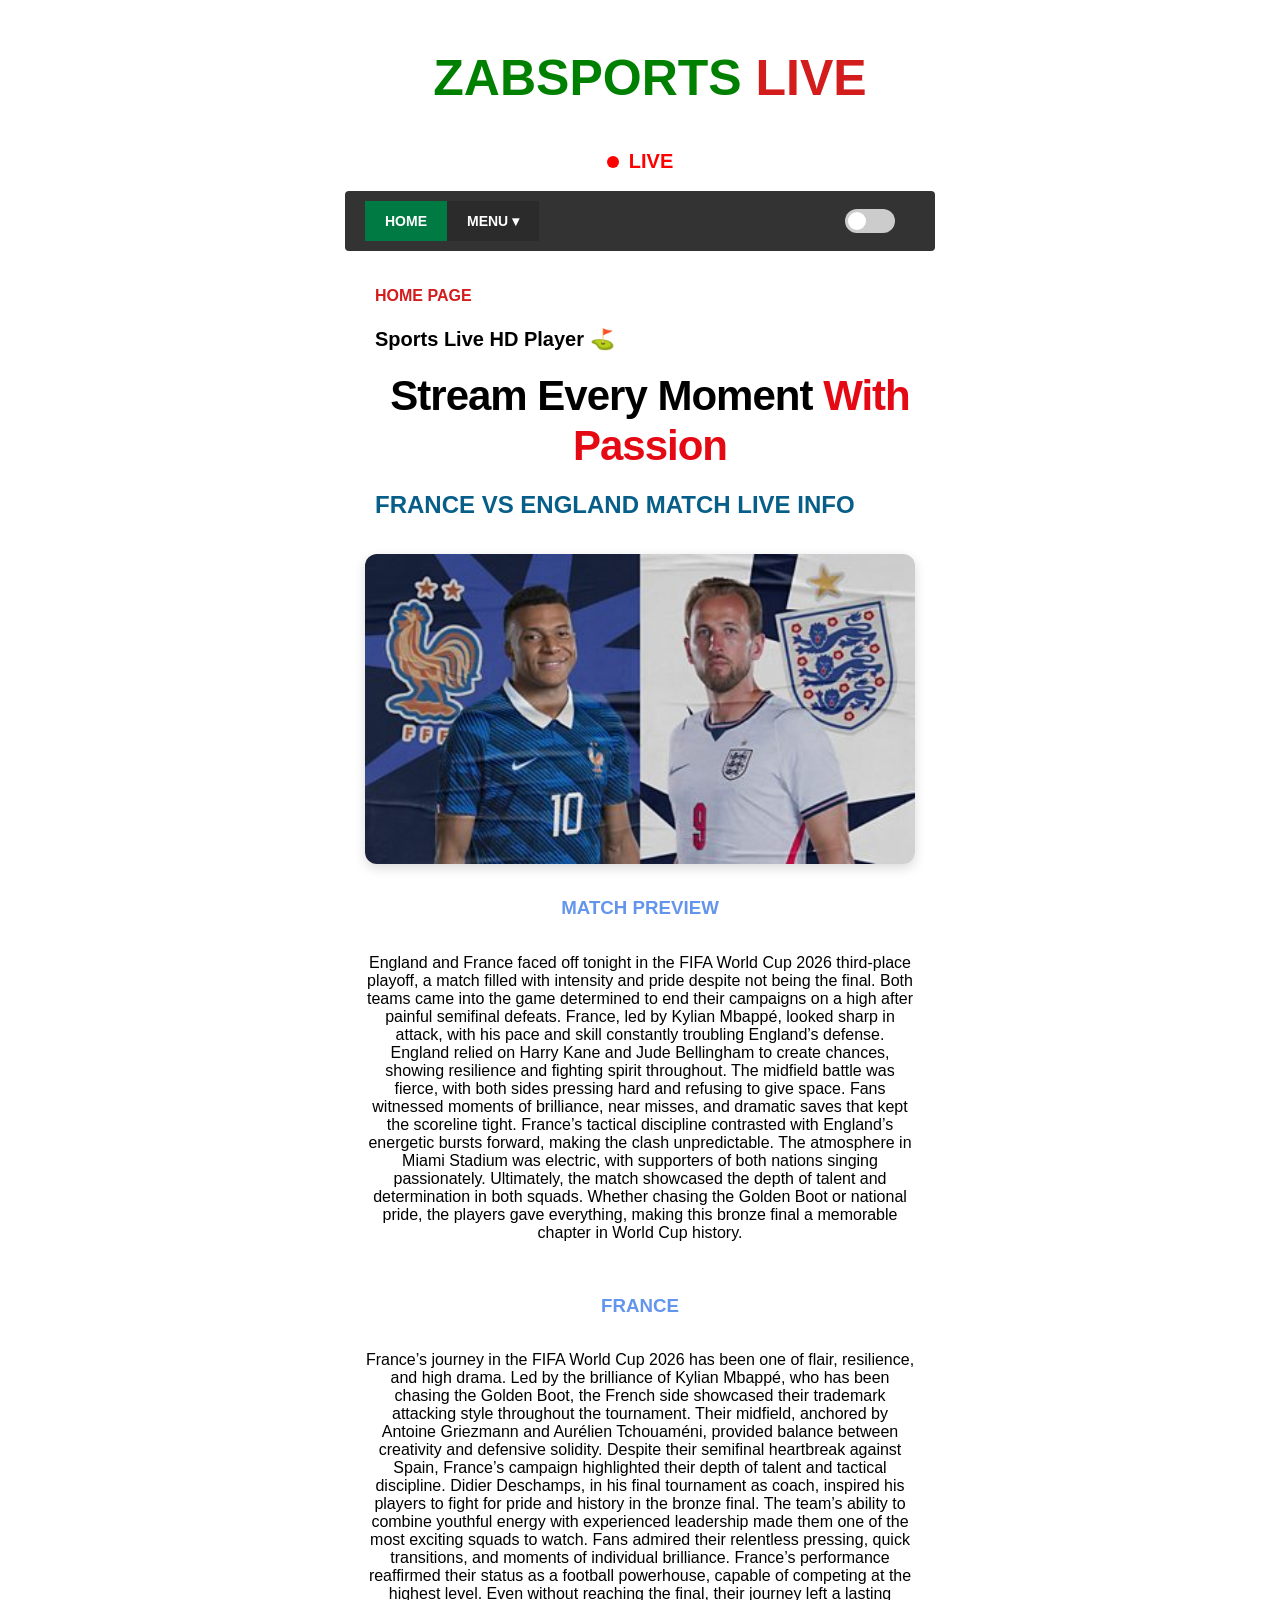
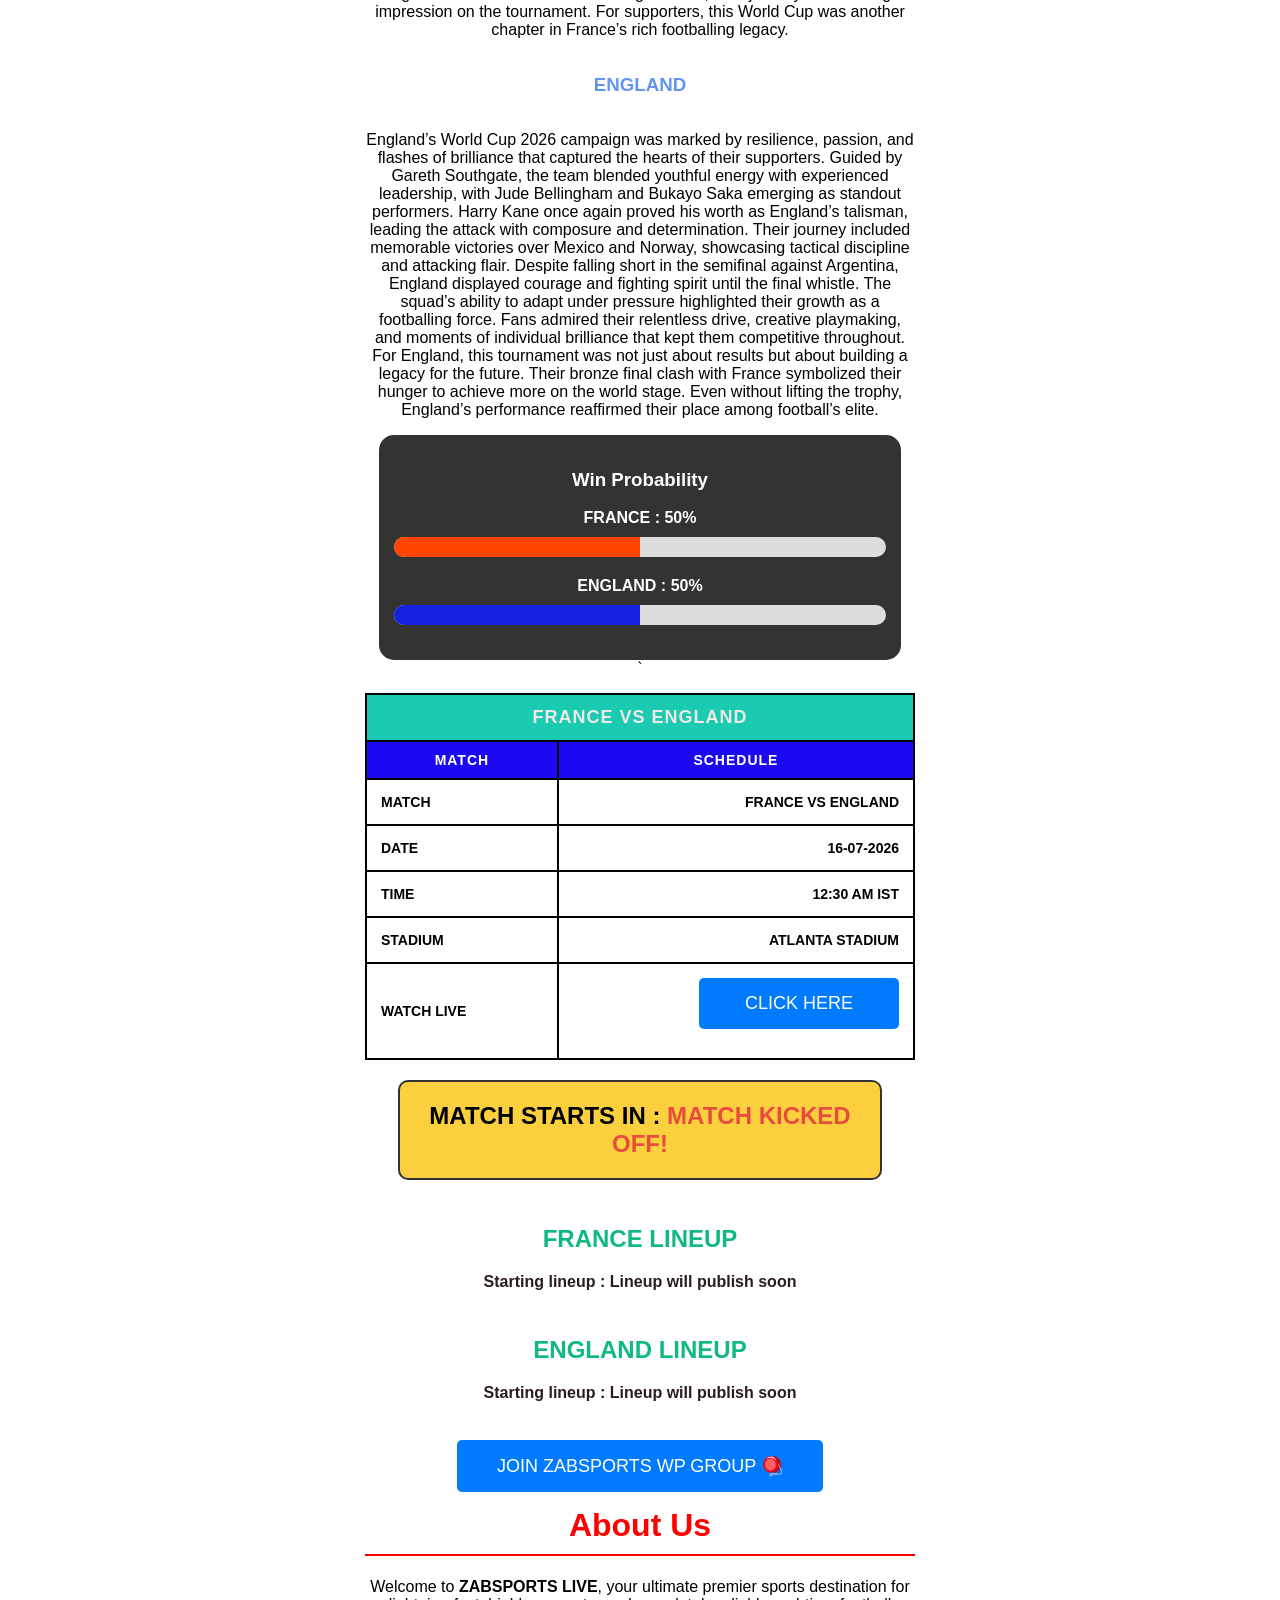
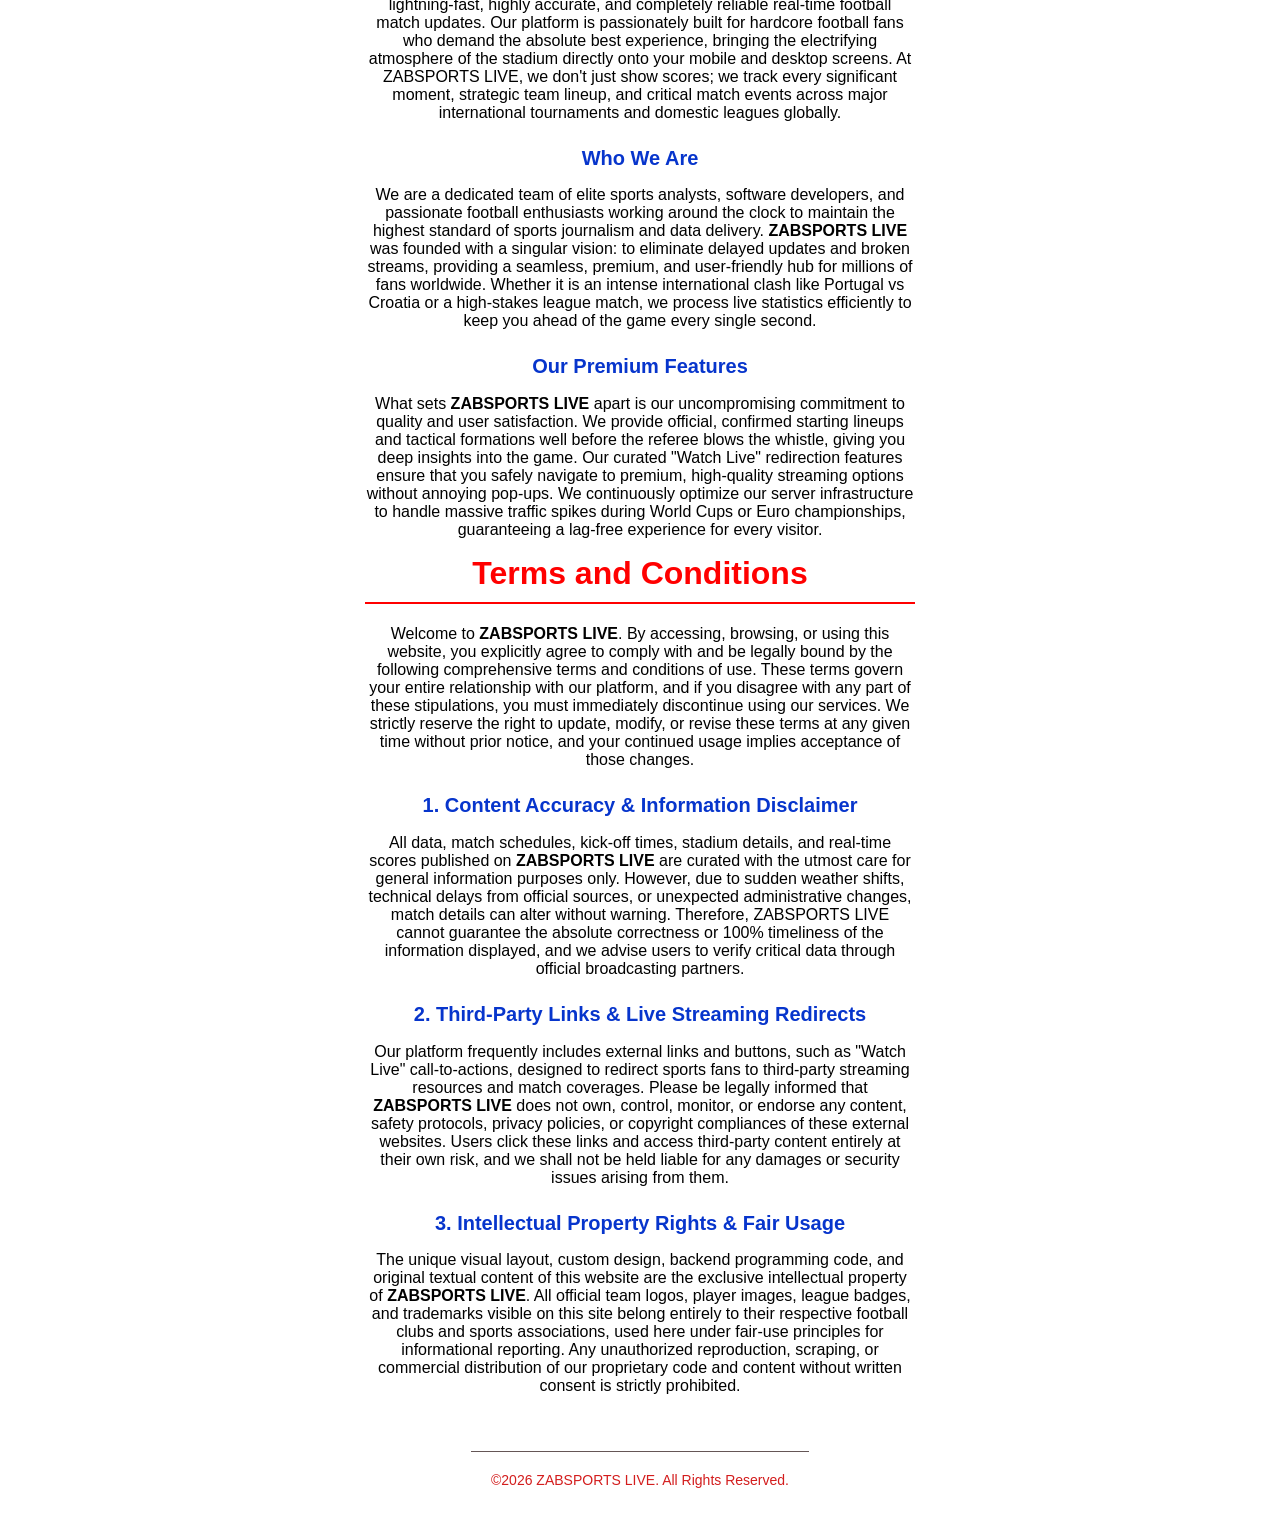
==== commit bb75f4ce: "Add files via upload" ====
--- a/index.html
+++ b/index.html
@@ -24,7 +24,7 @@
     </head>
     <body>
 
-         <div class="center-section">
+         <div class="left-section">
 
             <h1 class="main-title">
                 <span style="color: green;"> ZABSPORTS </span>
--- a/style.css
+++ b/style.css
@@ -634,19 +634,13 @@
 }
 /* നിലവിലുള്ള സ്റ്റൈൽ ഇവിടെ ക്ലാസ് ആയി നൽകുക */
 .sub-title {
-    font-family: 'Outfit', sans-serif;
-    font-size: 42px;
+    font-family: 'Outfit', sans-serif !important;
+    font-size: 42px !important;
     font-weight: 800;
     letter-spacing: -1px;
     line-height: 1.2;
     text-align: center;
+    width: 100%;
+    word-wrap: break-word;
     margin: 20px 0;
 }
-
-/* മൊബൈൽ സ്ക്രീനിനായി മാത്രം (Media Query) */
-@media only screen and (max-width: 600px) {
-    .sub-title {
-        font-size: 24px; /* മൊബൈലിൽ ഫോണ്ട് ചെറുതാക്കുന്നു */
-        margin: 10px 0;  /* മാർജിനും കുറയ്ക്കുന്നു */
-    }
-}
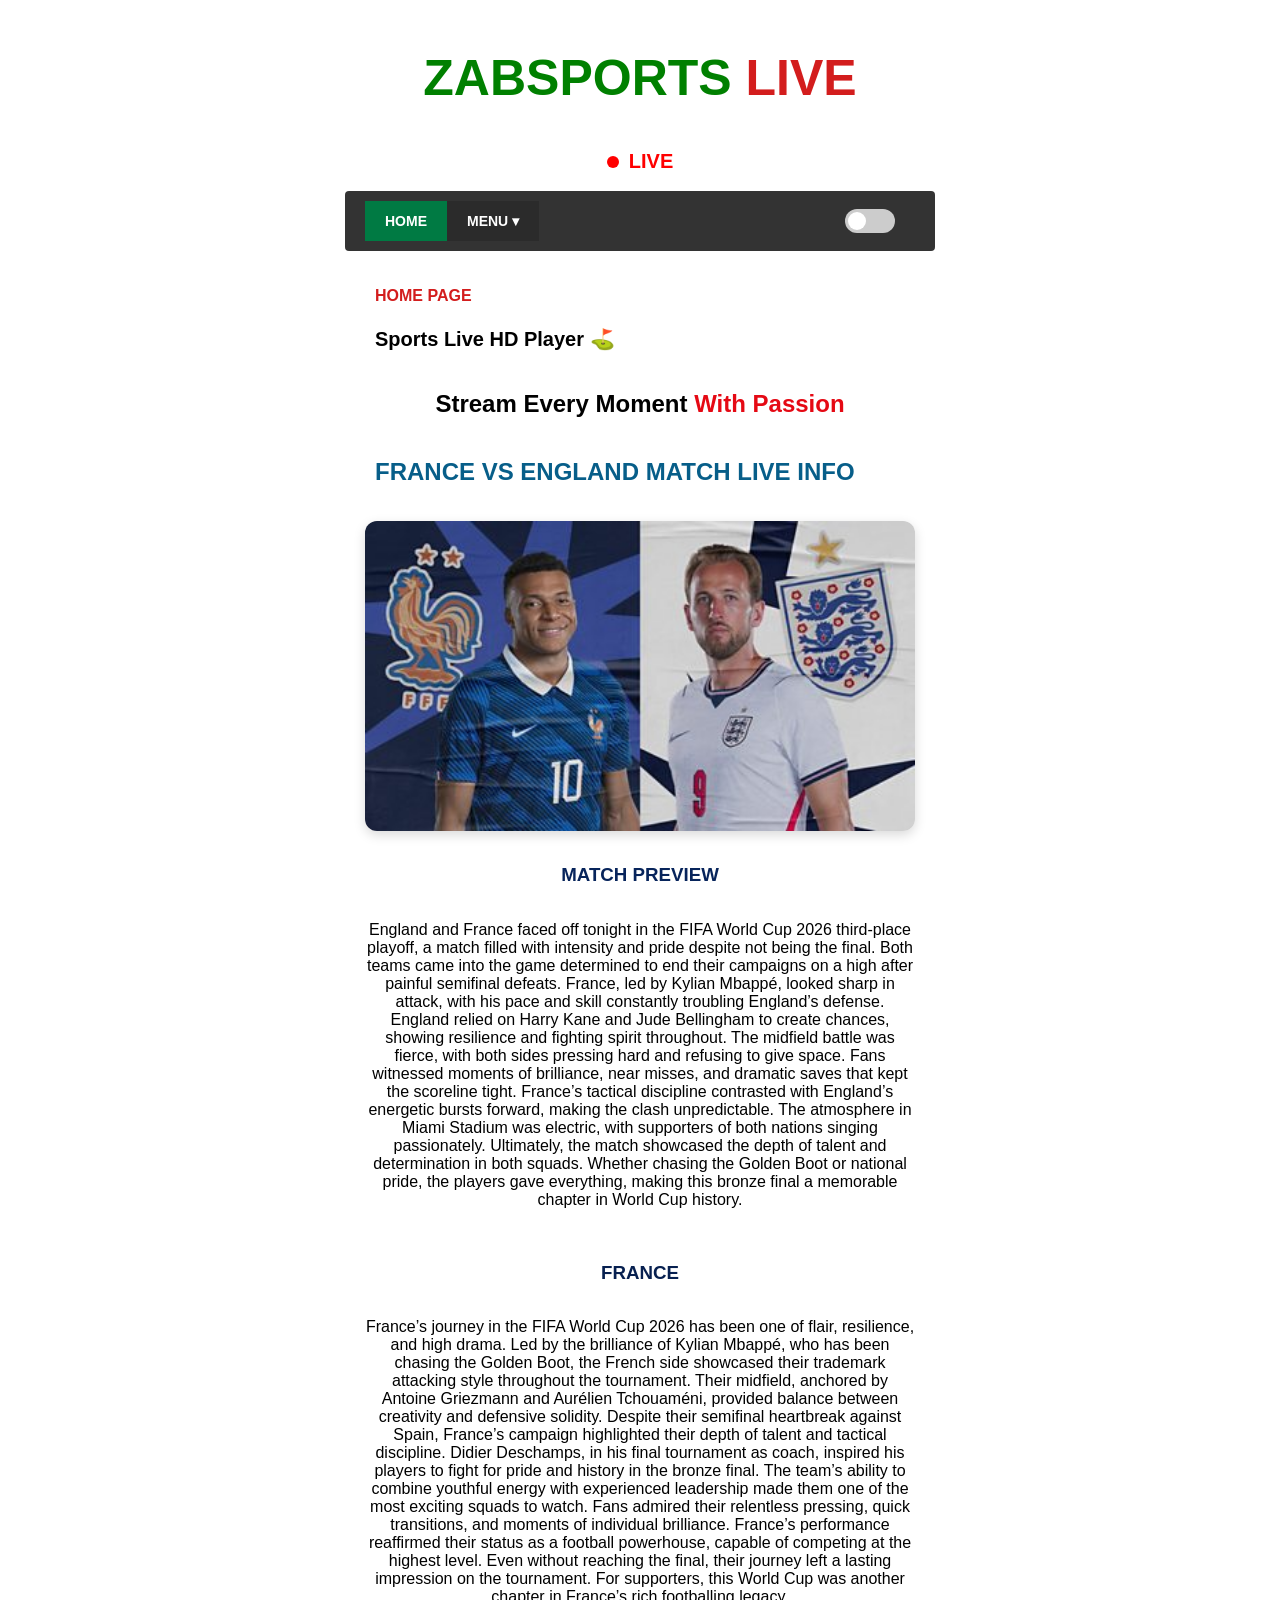
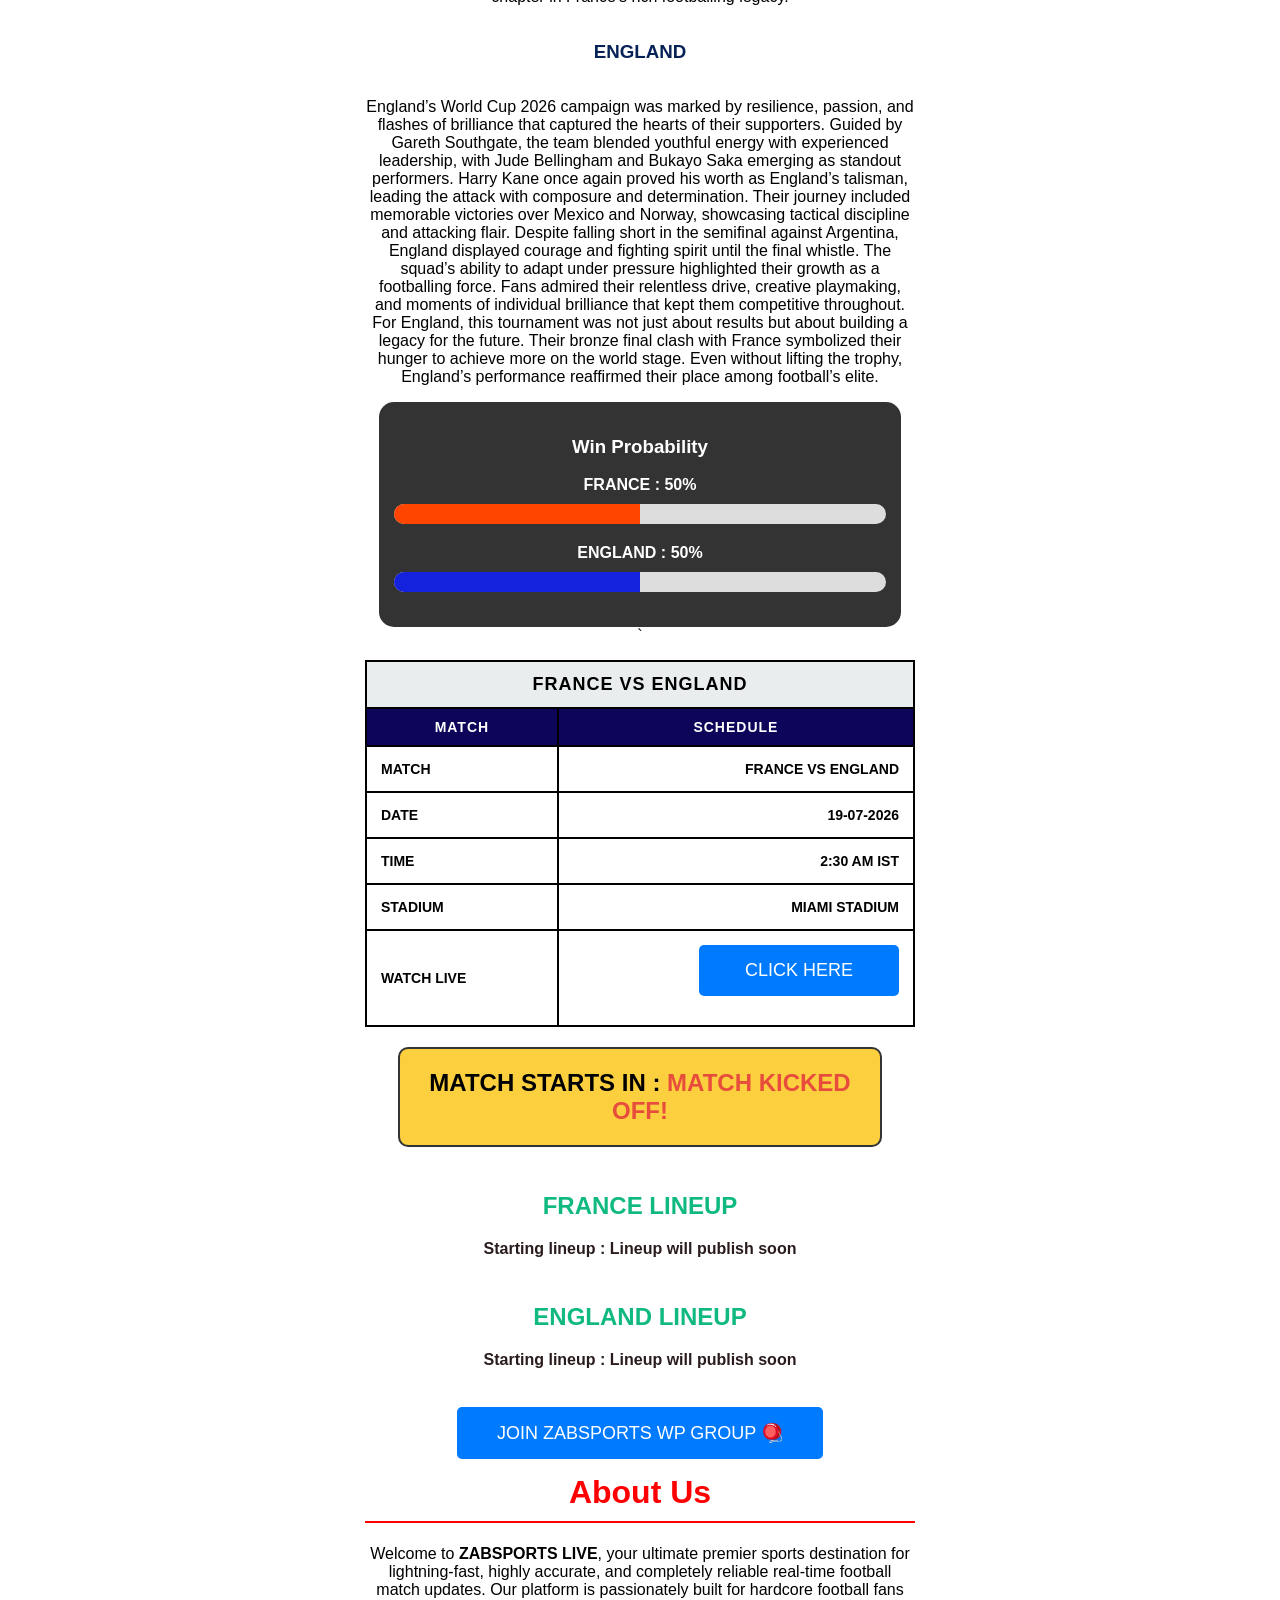
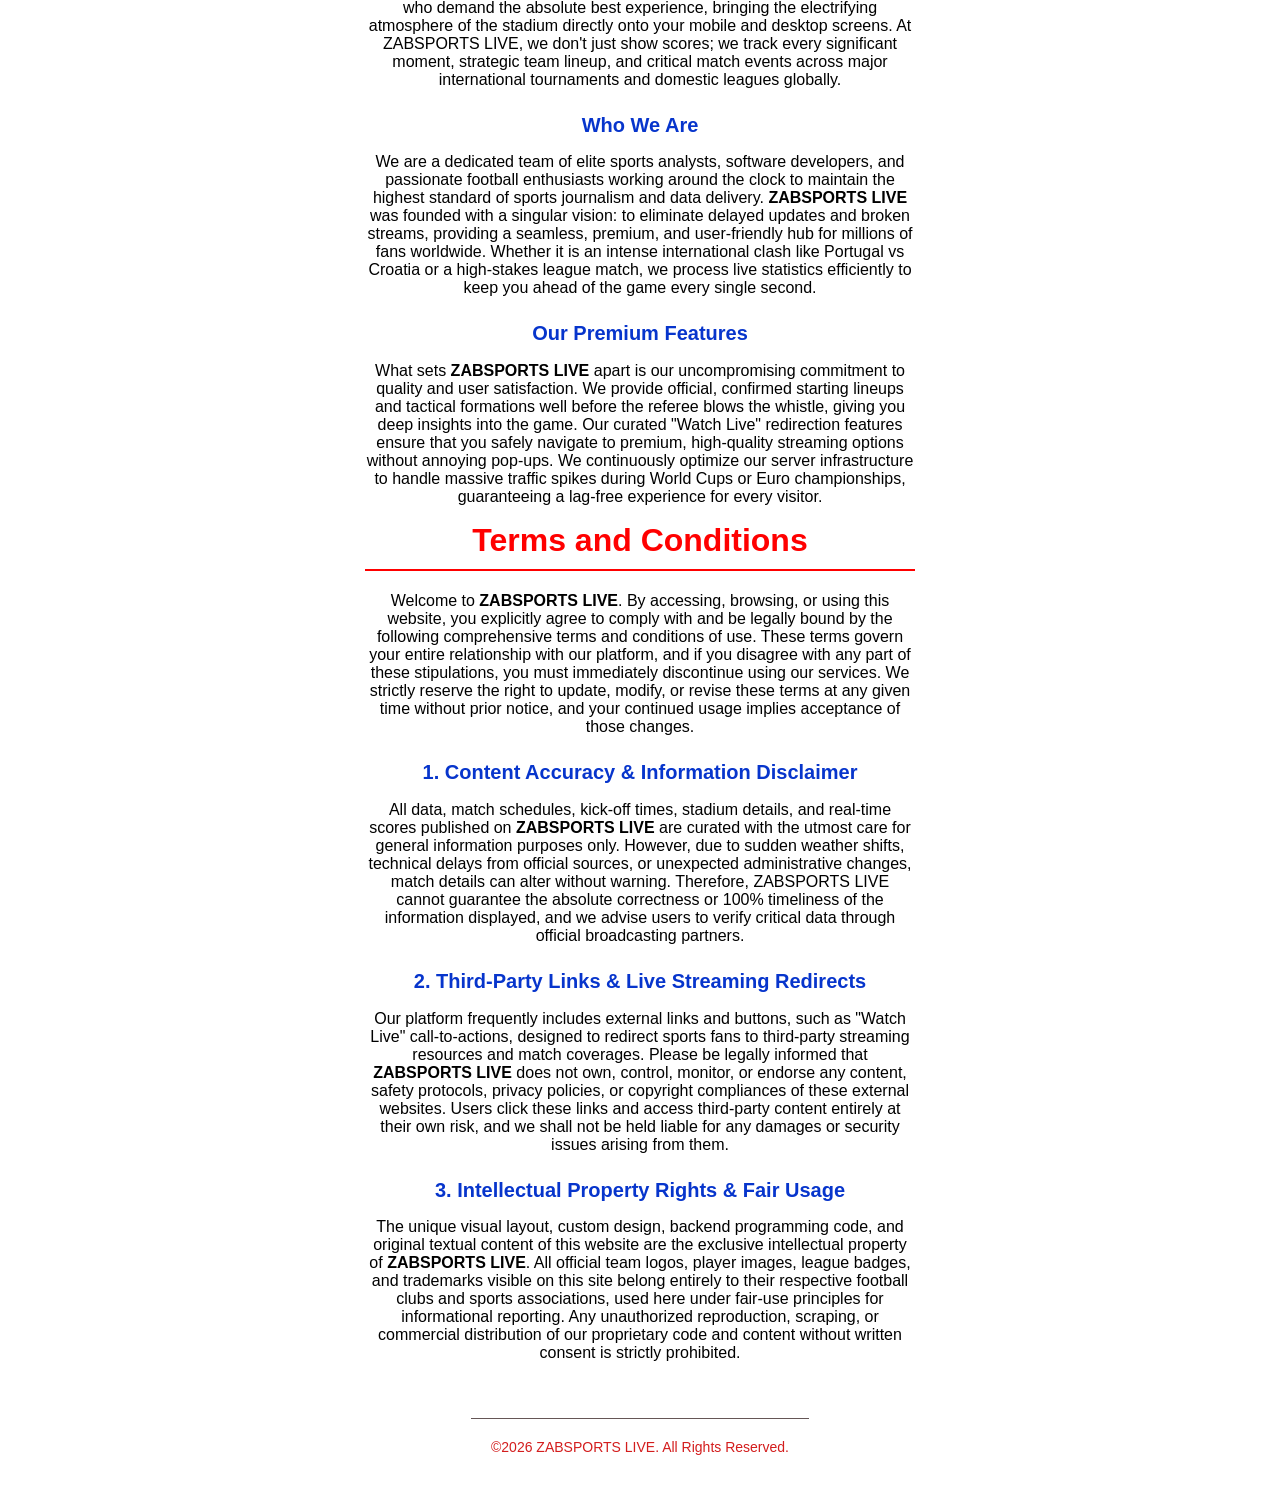
==== commit aeeceae5: "Add files via upload" ====
--- a/index.html
+++ b/index.html
@@ -24,7 +24,7 @@
     </head>
     <body>
 
-         <div class="left-section">
+         <div class="center-section">
 
             <h1 class="main-title">
                 <span style="color: green;"> ZABSPORTS </span>
@@ -57,19 +57,23 @@
             <div class="left-section">
             <h4 style="color: #d31d1d;" >HOME PAGE</h4>
             <h3 style="color: rgb(0, 0, 0); font-size: 20px;"><b>Sports Live HD Player ⛳</h3></b>
-            <h1 class="sub-title">
+            </div>
+            <div class="center-section">
+            <h2 class="sub-title">
                 <span style="color: #11111;" >Stream Every Moment </span>
               <span style="color: #e50914;"> With Passion</span>
-            </h1>
+            </h2>
+            </div>
+            <div class="left-section">
             <h2 class="team-match" >FRANCE VS ENGLAND  MATCH LIVE INFO </h2>
             </div>
             <img src="matchday-1.jpeg    " alt="Match Banner" style="width: 600px; height: 250px; object-fit: cover;">
-<h3 style="color: cornflowerblue;"> MATCH PREVIEW</h3>
+<h3 style="color: rgb(7, 36, 91);"> MATCH PREVIEW</h3>
             <p>England and France faced off tonight in the FIFA World Cup 2026 third-place playoff, a match filled with intensity and pride despite not being the final. Both teams came into the game determined to end their campaigns on a high after painful semifinal defeats. France, led by Kylian Mbappé, looked sharp in attack, with his pace and skill constantly troubling England’s defense. England relied on Harry Kane and Jude Bellingham to create chances, showing resilience and fighting spirit throughout. The midfield battle was fierce, with both sides pressing hard and refusing to give space. Fans witnessed moments of brilliance, near misses, and dramatic saves that kept the scoreline tight. France’s tactical discipline contrasted with England’s energetic bursts forward, making the clash unpredictable. The atmosphere in Miami Stadium was electric, with supporters of both nations singing passionately. Ultimately, the match showcased the depth of talent and determination in both squads. Whether chasing the Golden Boot or national pride, the players gave everything, making this bronze final a memorable chapter in World Cup history.</p>
 <BR>
-    <H3 style="color: cornflowerblue;">FRANCE</H3>
+    <H3 style="color: rgb(7, 32, 80);">FRANCE</H3>
     <P>France’s journey in the FIFA World Cup 2026 has been one of flair, resilience, and high drama. Led by the brilliance of Kylian Mbappé, who has been chasing the Golden Boot, the French side showcased their trademark attacking style throughout the tournament. Their midfield, anchored by Antoine Griezmann and Aurélien Tchouaméni, provided balance between creativity and defensive solidity. Despite their semifinal heartbreak against Spain, France’s campaign highlighted their depth of talent and tactical discipline. Didier Deschamps, in his final tournament as coach, inspired his players to fight for pride and history in the bronze final. The team’s ability to combine youthful energy with experienced leadership made them one of the most exciting squads to watch. Fans admired their relentless pressing, quick transitions, and moments of individual brilliance. France’s performance reaffirmed their status as a football powerhouse, capable of competing at the highest level. Even without reaching the final, their journey left a lasting impression on the tournament. For supporters, this World Cup was another chapter in France’s rich footballing legacy.</P>
-    <H3 style="color: cornflowerblue;">ENGLAND</H3>
+    <H3 style="color: rgb(7, 34, 86);">ENGLAND</H3>
     <P>England’s World Cup 2026 campaign was marked by resilience, passion, and flashes of brilliance that captured the hearts of their supporters. Guided by Gareth Southgate, the team blended youthful energy with experienced leadership, with Jude Bellingham and Bukayo Saka emerging as standout performers. Harry Kane once again proved his worth as England’s talisman, leading the attack with composure and determination. Their journey included memorable victories over Mexico and Norway, showcasing tactical discipline and attacking flair. Despite falling short in the semifinal against Argentina, England displayed courage and fighting spirit until the final whistle. The squad’s ability to adapt under pressure highlighted their growth as a footballing force. Fans admired their relentless drive, creative playmaking, and moments of individual brilliance that kept them competitive throughout. For England, this tournament was not just about results but about building a legacy for the future. Their bronze final clash with France symbolized their hunger to achieve more on the world stage. Even without lifting the trophy, England’s performance reaffirmed their place among football’s elite.</P>
         <div class="prediction-container">
     <h3>Win Probability</h3>
@@ -103,15 +107,15 @@
                 </tr>
                 <tr>
                     <td>DATE</td>
-                    <td>16-07-2026</td>
+                    <td>19-07-2026</td>
                 </tr>
                 <tr>
                     <td>TIME</td>
-                    <td>12:30 AM IST</td>
+                    <td>2:30 AM IST</td>
                 </tr>
                 <tr>
                     <td>STADIUM</td>
-                    <td>ATLANTA STADIUM</td>
+                    <td>MIAMI STADIUM</td>
                 </tr>
                 <tr>
                     <td>WATCH LIVE</td>
--- a/style.css
+++ b/style.css
@@ -80,8 +80,8 @@
 }
 
 .info-table th.table-match-title {
-    background-color: #1bcbb1 !important;
-    color: rgb(238, 232, 232) !important;
+    background-color: #e9eded !important;
+    color: rgb(0, 0, 0) !important;
     font-size: 18px !important;
     font-weight: bold !important;
     text-align: center !important;
@@ -90,7 +90,7 @@
 }
 
 .info-table th {
-    background-color: #1c09f1 !important; /* പച്ച കളർ ഇവിടെ കിടന്നോട്ടെ */
+    background-color: #0c055a !important; /* പച്ച കളർ ഇവിടെ കിടന്നോട്ടെ */
     color: white !important;
     font-size: 14px;
     padding: 10px;
@@ -296,12 +296,12 @@
 }
 
 .header-row {
-    background-color: #e30cd5; /* ആ പിങ്ക്/പർപ്പിൾ നിറം */
-    color: white;
+    background-color: #af51e1; /* ആ പിങ്ക്/പർപ്പിൾ നിറം */
+    color: rgb(0, 0, 0);
 }
 
 .header-row-title {
-    background-color: #1d4ed8;
+    background-color: #04143f;
     color: white;
 }
 .second-title {
@@ -631,16 +631,4 @@
     height: 180px;
     object-fit: cover;
     border-radius: 5px;
-}
-/* നിലവിലുള്ള സ്റ്റൈൽ ഇവിടെ ക്ലാസ് ആയി നൽകുക */
-.sub-title {
-    font-family: 'Outfit', sans-serif !important;
-    font-size: 42px !important;
-    font-weight: 800;
-    letter-spacing: -1px;
-    line-height: 1.2;
-    text-align: center;
-    width: 100%;
-    word-wrap: break-word;
-    margin: 20px 0;
-}
+}
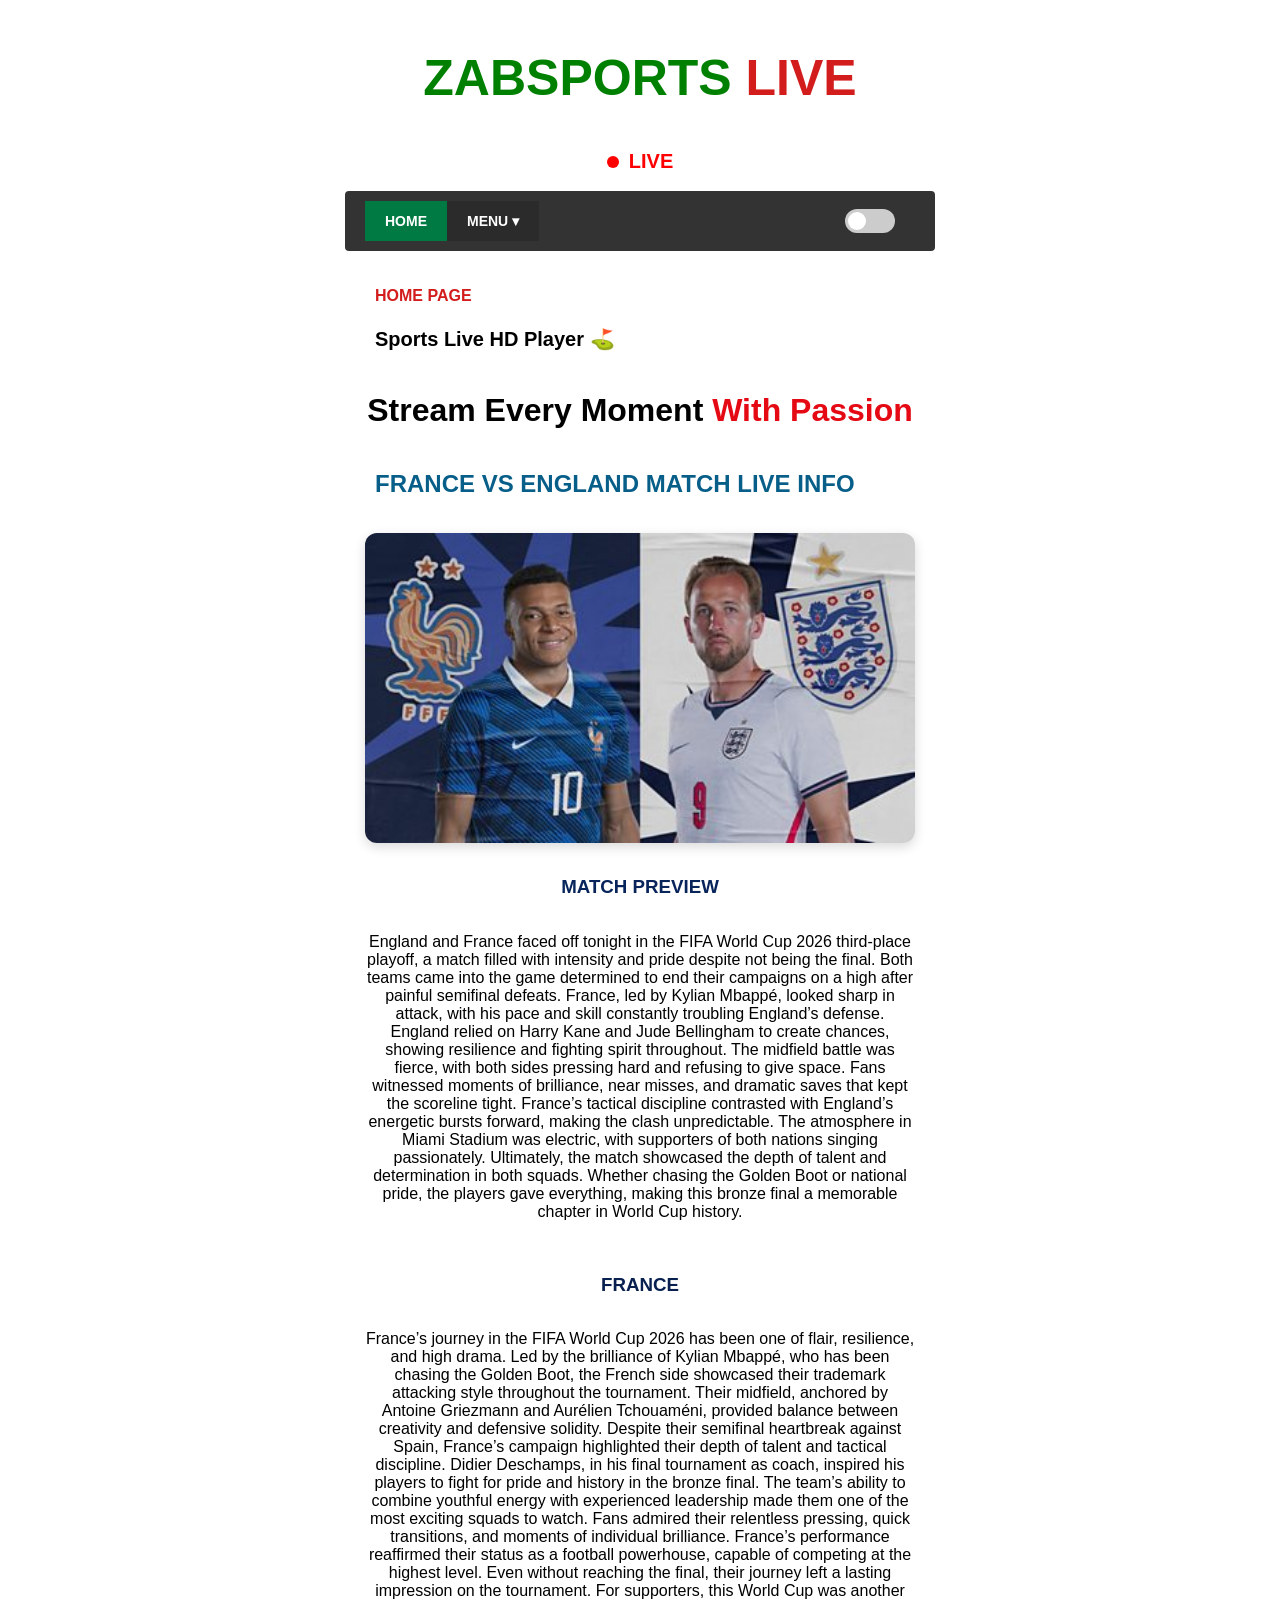
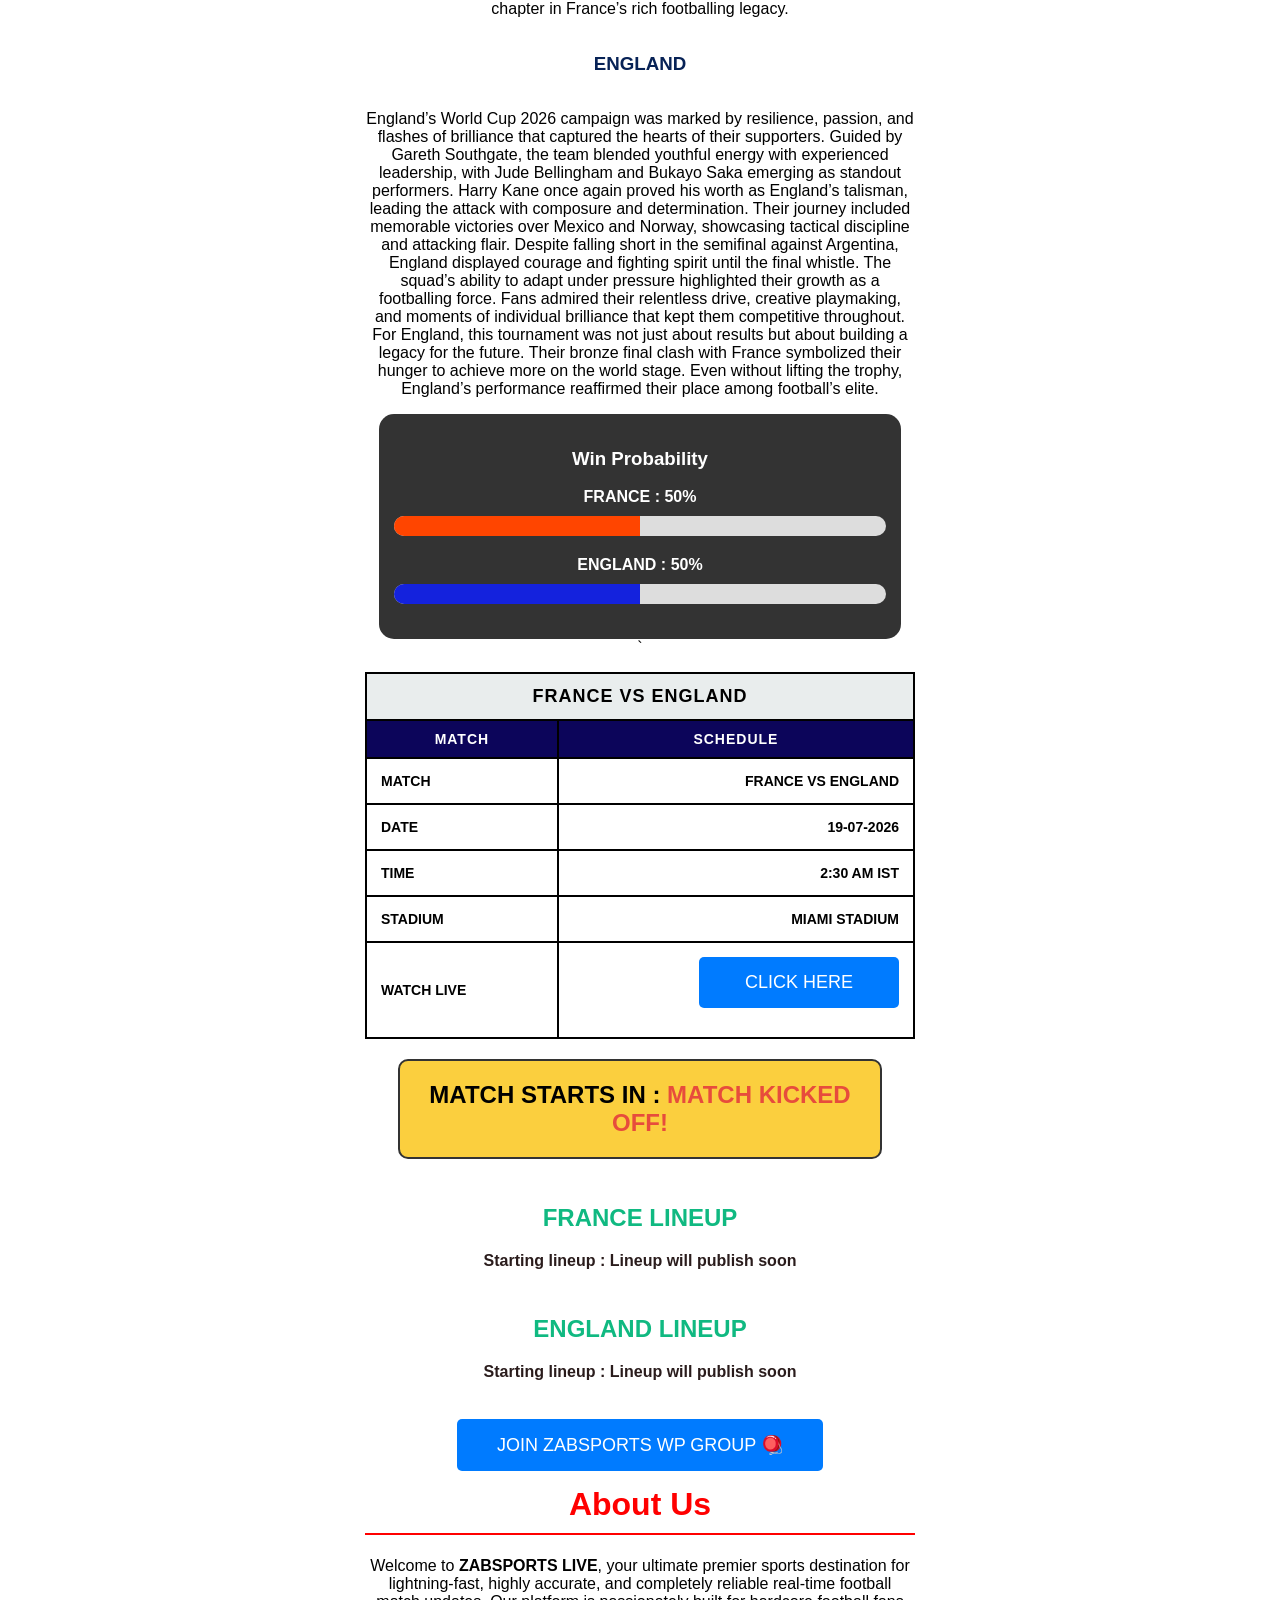
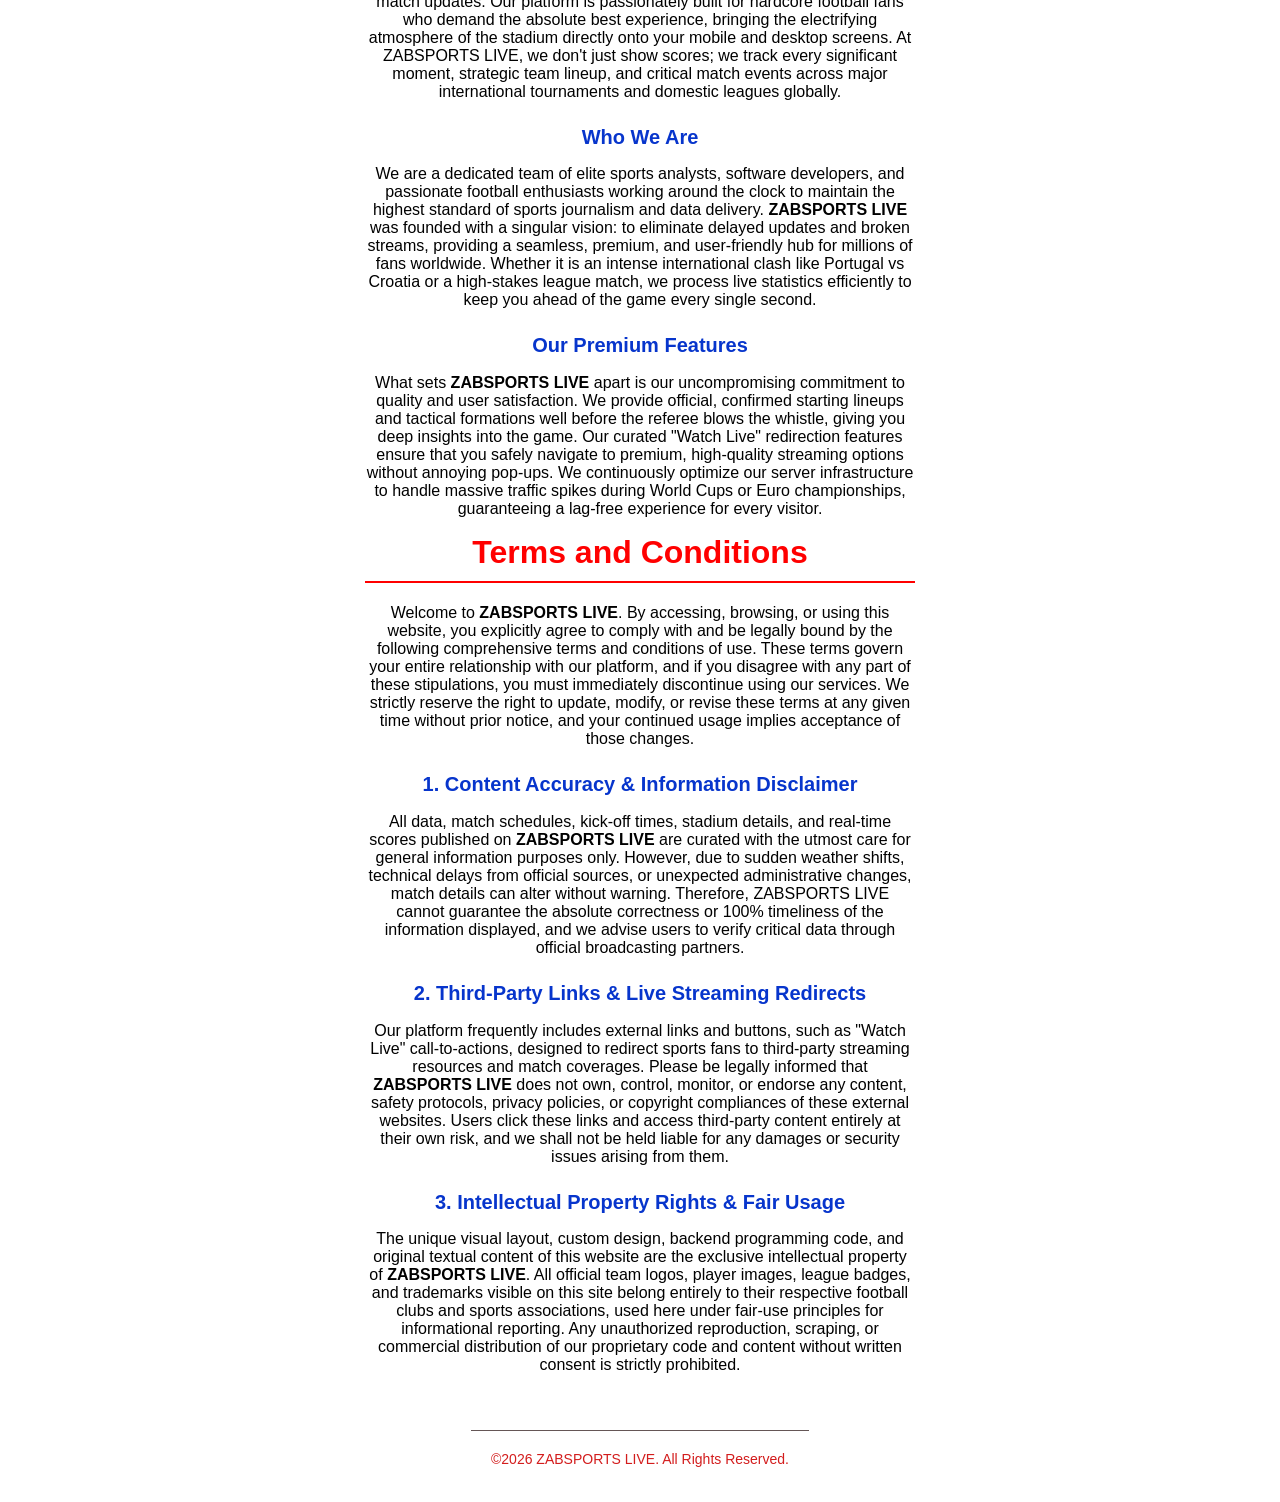
==== commit 1f44c891: "Add files via upload" ====
--- a/index.html
+++ b/index.html
@@ -59,10 +59,10 @@
             <h3 style="color: rgb(0, 0, 0); font-size: 20px;"><b>Sports Live HD Player ⛳</h3></b>
             </div>
             <div class="center-section">
-            <h2 class="sub-title">
+            <h1 class="sub-title">
                 <span style="color: #11111;" >Stream Every Moment </span>
               <span style="color: #e50914;"> With Passion</span>
-            </h2>
+            </h1>
             </div>
             <div class="left-section">
             <h2 class="team-match" >FRANCE VS ENGLAND  MATCH LIVE INFO </h2>
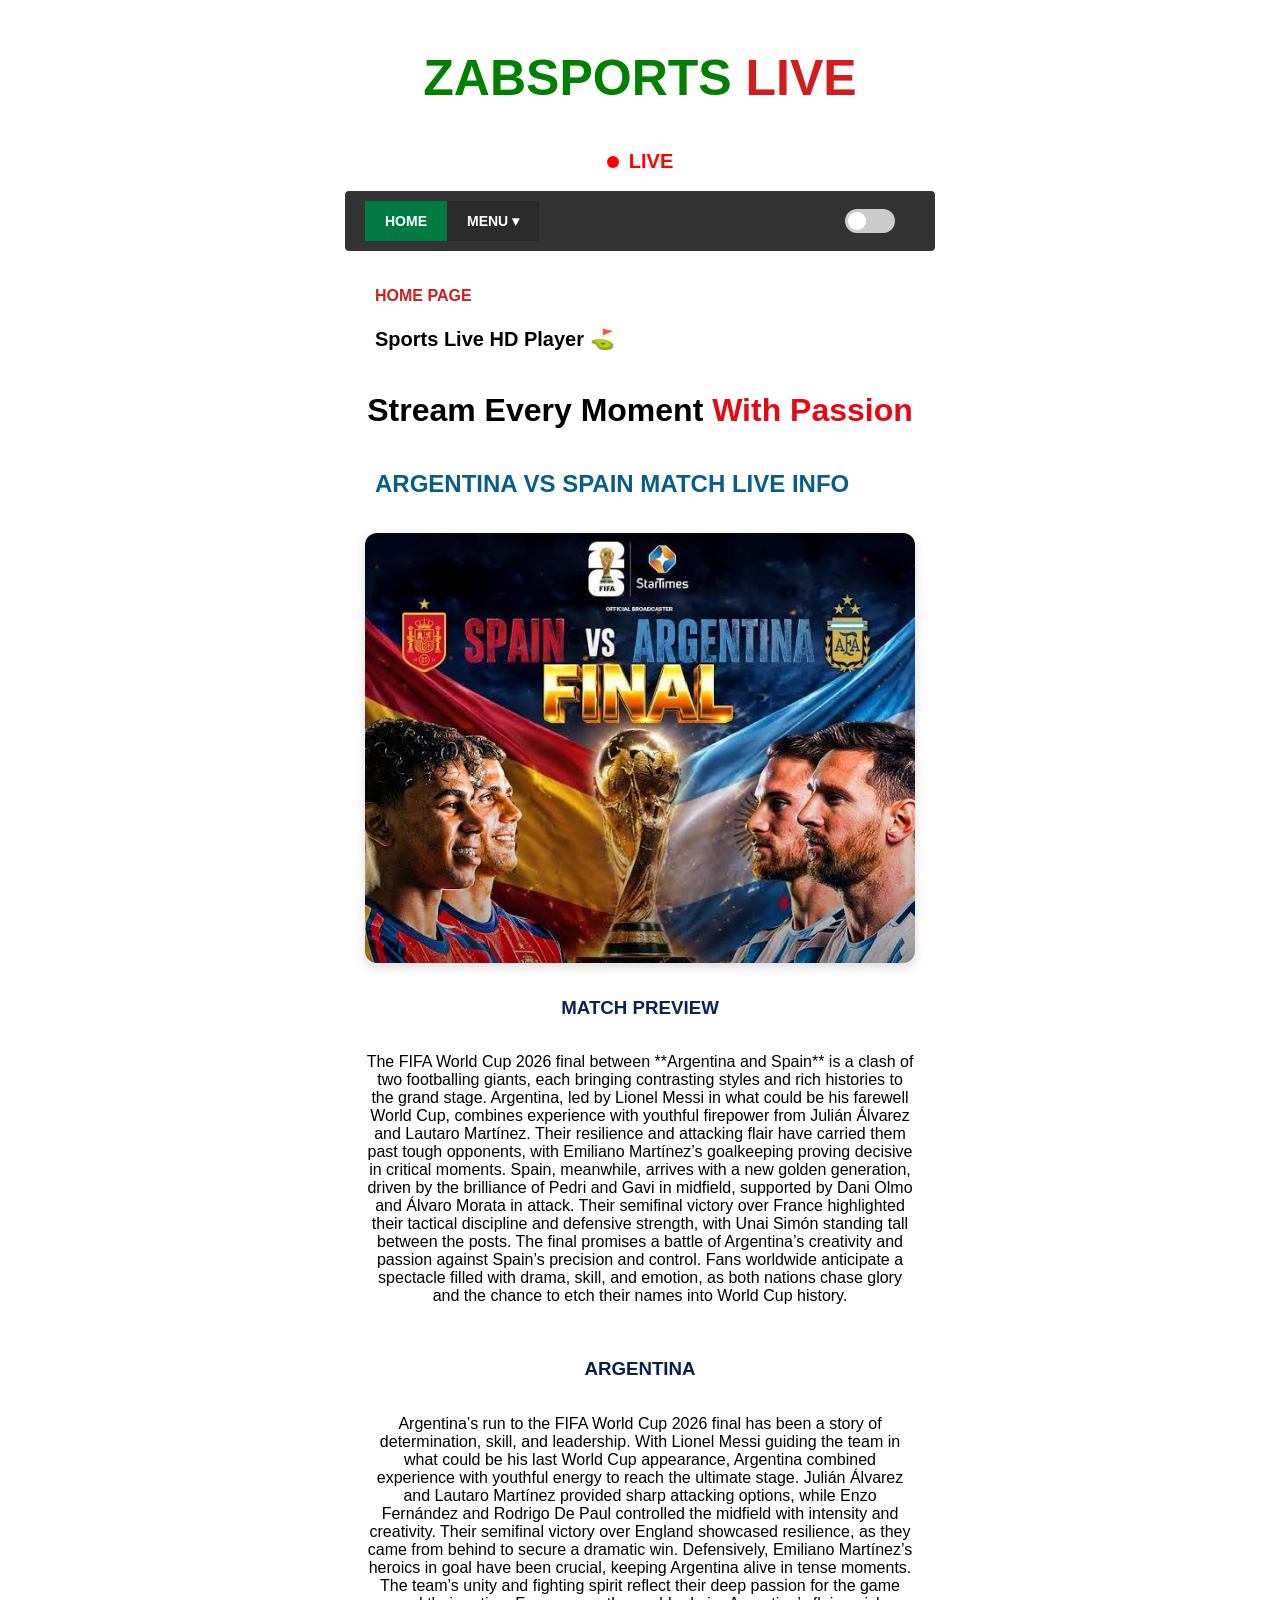
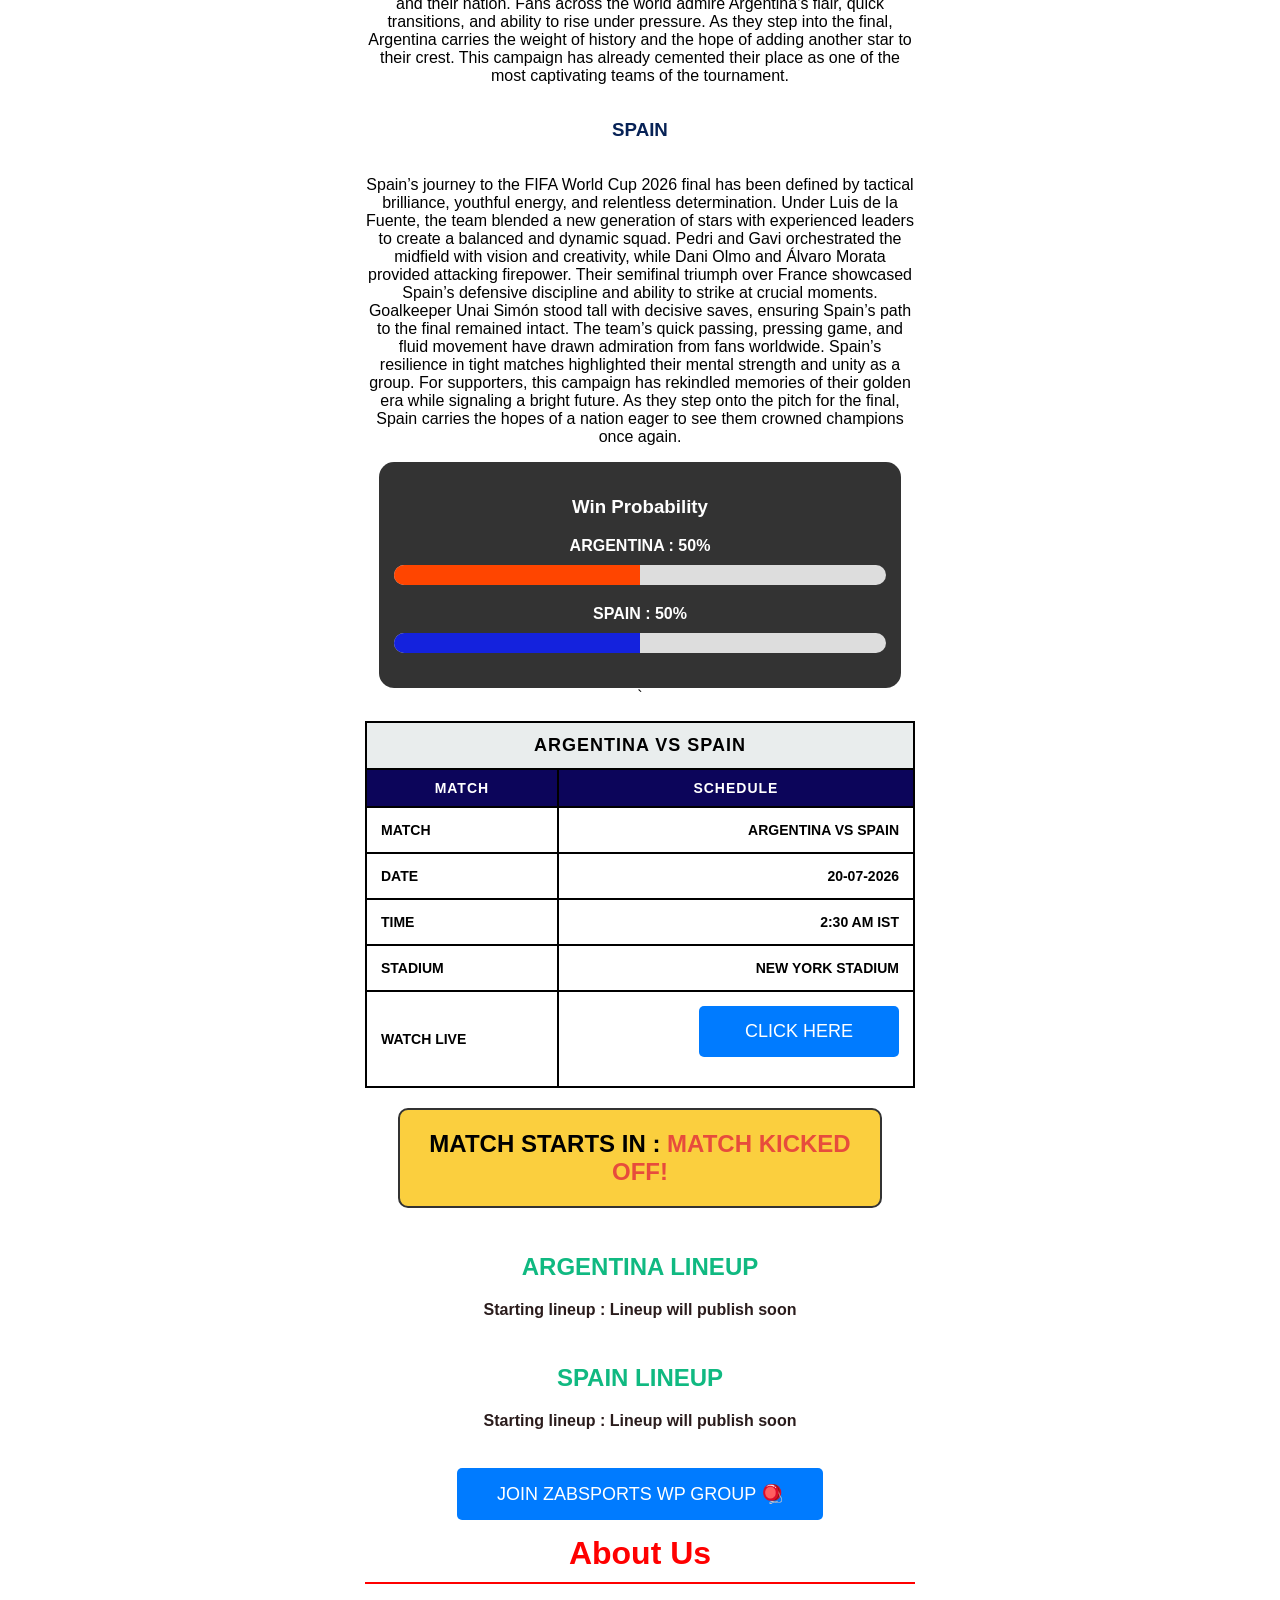
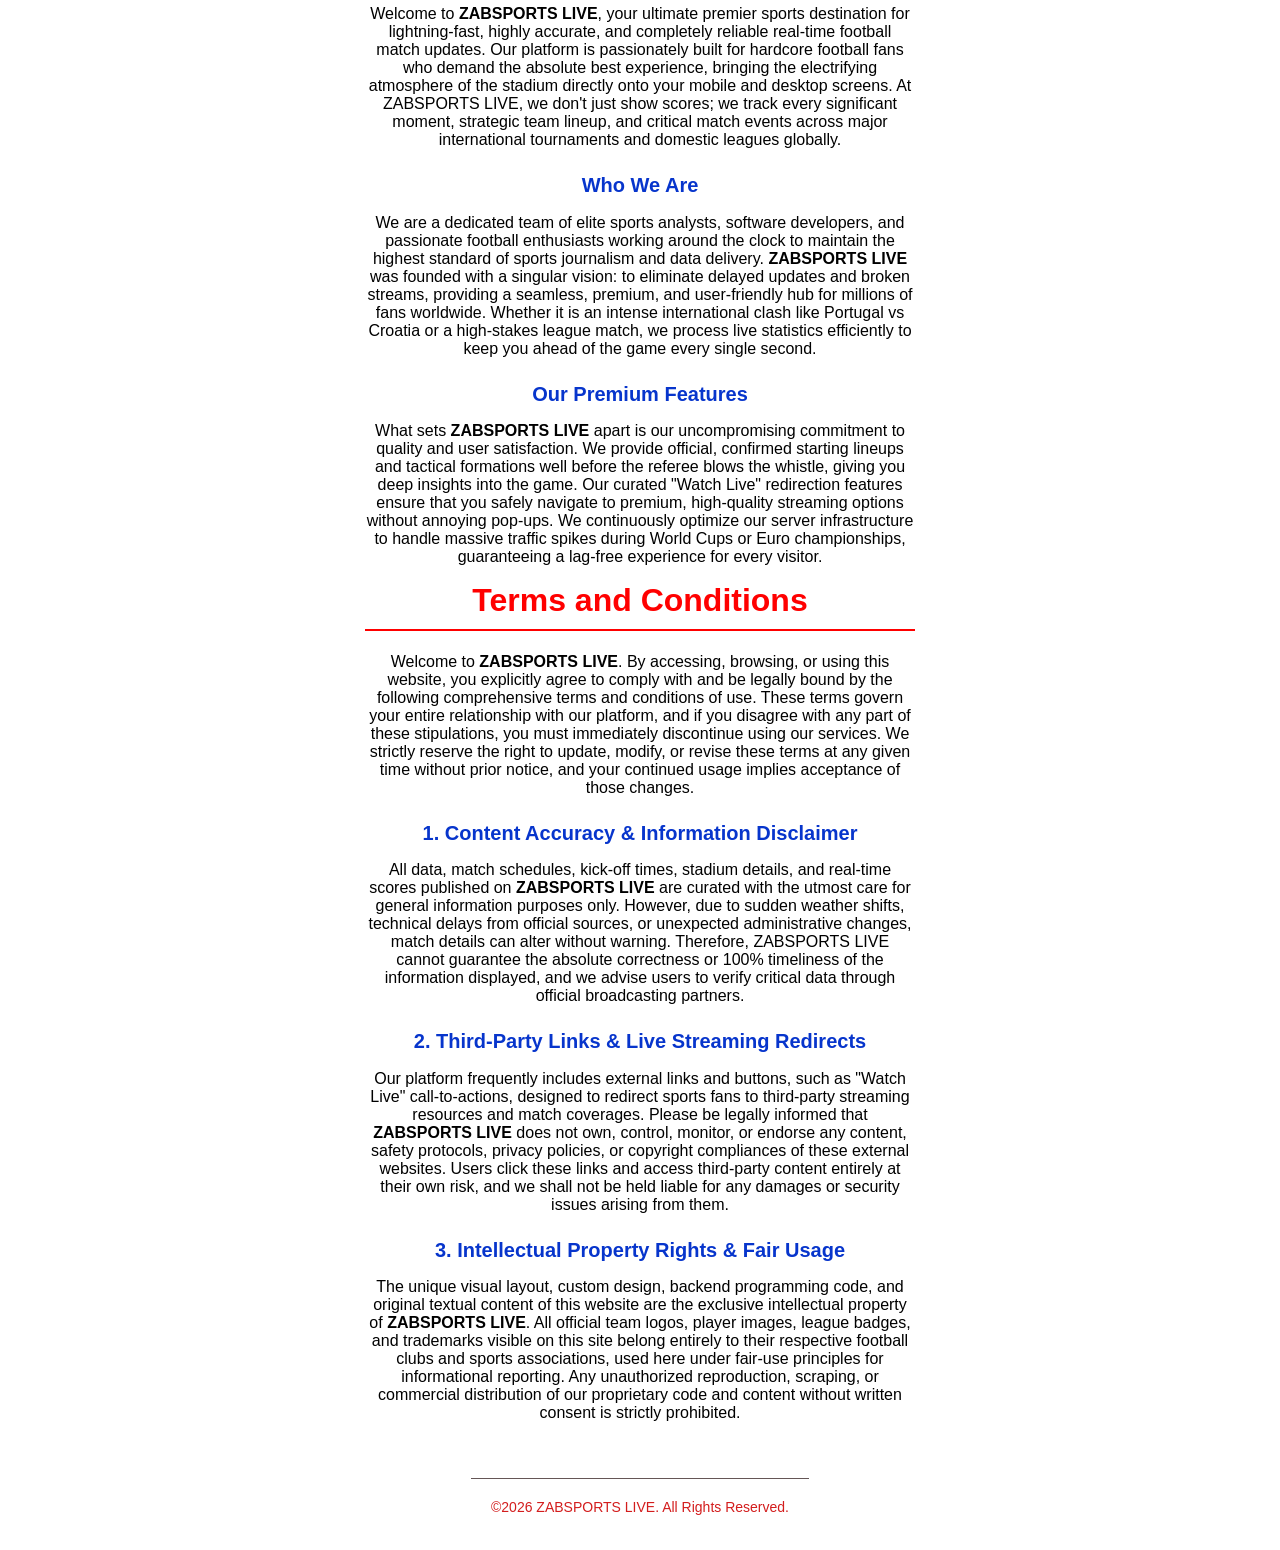
==== commit 69a1e9c8: "Add files via upload" ====
--- a/index.html
+++ b/index.html
@@ -65,25 +65,25 @@
             </h1>
             </div>
             <div class="left-section">
-            <h2 class="team-match" >FRANCE VS ENGLAND  MATCH LIVE INFO </h2>
+            <h2 class="team-match" >ARGENTINA VS SPAIN  MATCH LIVE INFO </h2>
             </div>
-            <img src="matchday-1.jpeg    " alt="Match Banner" style="width: 600px; height: 250px; object-fit: cover;">
+            <img src="matchday-1.jpeg" alt="Match Banner" style="width: 600px; height: 250px; object-fit: cover;">
 <h3 style="color: rgb(7, 36, 91);"> MATCH PREVIEW</h3>
-            <p>England and France faced off tonight in the FIFA World Cup 2026 third-place playoff, a match filled with intensity and pride despite not being the final. Both teams came into the game determined to end their campaigns on a high after painful semifinal defeats. France, led by Kylian Mbappé, looked sharp in attack, with his pace and skill constantly troubling England’s defense. England relied on Harry Kane and Jude Bellingham to create chances, showing resilience and fighting spirit throughout. The midfield battle was fierce, with both sides pressing hard and refusing to give space. Fans witnessed moments of brilliance, near misses, and dramatic saves that kept the scoreline tight. France’s tactical discipline contrasted with England’s energetic bursts forward, making the clash unpredictable. The atmosphere in Miami Stadium was electric, with supporters of both nations singing passionately. Ultimately, the match showcased the depth of talent and determination in both squads. Whether chasing the Golden Boot or national pride, the players gave everything, making this bronze final a memorable chapter in World Cup history.</p>
+            <p>The FIFA World Cup 2026 final between **Argentina and Spain** is a clash of two footballing giants, each bringing contrasting styles and rich histories to the grand stage. Argentina, led by Lionel Messi in what could be his farewell World Cup, combines experience with youthful firepower from Julián Álvarez and Lautaro Martínez. Their resilience and attacking flair have carried them past tough opponents, with Emiliano Martínez’s goalkeeping proving decisive in critical moments. Spain, meanwhile, arrives with a new golden generation, driven by the brilliance of Pedri and Gavi in midfield, supported by Dani Olmo and Álvaro Morata in attack. Their semifinal victory over France highlighted their tactical discipline and defensive strength, with Unai Simón standing tall between the posts. The final promises a battle of Argentina’s creativity and passion against Spain’s precision and control. Fans worldwide anticipate a spectacle filled with drama, skill, and emotion, as both nations chase glory and the chance to etch their names into World Cup history.</p>
 <BR>
-    <H3 style="color: rgb(7, 32, 80);">FRANCE</H3>
-    <P>France’s journey in the FIFA World Cup 2026 has been one of flair, resilience, and high drama. Led by the brilliance of Kylian Mbappé, who has been chasing the Golden Boot, the French side showcased their trademark attacking style throughout the tournament. Their midfield, anchored by Antoine Griezmann and Aurélien Tchouaméni, provided balance between creativity and defensive solidity. Despite their semifinal heartbreak against Spain, France’s campaign highlighted their depth of talent and tactical discipline. Didier Deschamps, in his final tournament as coach, inspired his players to fight for pride and history in the bronze final. The team’s ability to combine youthful energy with experienced leadership made them one of the most exciting squads to watch. Fans admired their relentless pressing, quick transitions, and moments of individual brilliance. France’s performance reaffirmed their status as a football powerhouse, capable of competing at the highest level. Even without reaching the final, their journey left a lasting impression on the tournament. For supporters, this World Cup was another chapter in France’s rich footballing legacy.</P>
-    <H3 style="color: rgb(7, 34, 86);">ENGLAND</H3>
-    <P>England’s World Cup 2026 campaign was marked by resilience, passion, and flashes of brilliance that captured the hearts of their supporters. Guided by Gareth Southgate, the team blended youthful energy with experienced leadership, with Jude Bellingham and Bukayo Saka emerging as standout performers. Harry Kane once again proved his worth as England’s talisman, leading the attack with composure and determination. Their journey included memorable victories over Mexico and Norway, showcasing tactical discipline and attacking flair. Despite falling short in the semifinal against Argentina, England displayed courage and fighting spirit until the final whistle. The squad’s ability to adapt under pressure highlighted their growth as a footballing force. Fans admired their relentless drive, creative playmaking, and moments of individual brilliance that kept them competitive throughout. For England, this tournament was not just about results but about building a legacy for the future. Their bronze final clash with France symbolized their hunger to achieve more on the world stage. Even without lifting the trophy, England’s performance reaffirmed their place among football’s elite.</P>
+    <H3 style="color: rgb(7, 32, 80);">ARGENTINA</H3>
+    <P>Argentina’s run to the FIFA World Cup 2026 final has been a story of determination, skill, and leadership. With Lionel Messi guiding the team in what could be his last World Cup appearance, Argentina combined experience with youthful energy to reach the ultimate stage. Julián Álvarez and Lautaro Martínez provided sharp attacking options, while Enzo Fernández and Rodrigo De Paul controlled the midfield with intensity and creativity. Their semifinal victory over England showcased resilience, as they came from behind to secure a dramatic win. Defensively, Emiliano Martínez’s heroics in goal have been crucial, keeping Argentina alive in tense moments. The team’s unity and fighting spirit reflect their deep passion for the game and their nation. Fans across the world admire Argentina’s flair, quick transitions, and ability to rise under pressure. As they step into the final, Argentina carries the weight of history and the hope of adding another star to their crest. This campaign has already cemented their place as one of the most captivating teams of the tournament.</P>
+    <H3 style="color: rgb(7, 34, 86);">SPAIN</H3>
+    <P>Spain’s journey to the FIFA World Cup 2026 final has been defined by tactical brilliance, youthful energy, and relentless determination. Under Luis de la Fuente, the team blended a new generation of stars with experienced leaders to create a balanced and dynamic squad. Pedri and Gavi orchestrated the midfield with vision and creativity, while Dani Olmo and Álvaro Morata provided attacking firepower. Their semifinal triumph over France showcased Spain’s defensive discipline and ability to strike at crucial moments. Goalkeeper Unai Simón stood tall with decisive saves, ensuring Spain’s path to the final remained intact. The team’s quick passing, pressing game, and fluid movement have drawn admiration from fans worldwide. Spain’s resilience in tight matches highlighted their mental strength and unity as a group. For supporters, this campaign has rekindled memories of their golden era while signaling a bright future. As they step onto the pitch for the final, Spain carries the hopes of a nation eager to see them crowned champions once again.</P>
         <div class="prediction-container">
     <h3>Win Probability</h3>
     
-    <div class="team-label">FRANCE : 50%</div>
+    <div class="team-label">ARGENTINA : 50%</div>
     <div class="progress-bar-bg">
         <div class="progress-bar-fill" style="width: 50%; background-color: #ff4500;"></div>
     </div>
     
-    <div class="team-label">ENGLAND : 50%</div>
+    <div class="team-label">SPAIN : 50%</div>
     <div class="progress-bar-bg">
         <div class="progress-bar-fill" style="width: 50%; background-color: #1422dd;"></div>
     </div>
@@ -93,7 +93,7 @@
             <table class="info-table">
             <thead>
         <tr>
-        <th colspan="2" class="table-match-title">FRANCE VS ENGLAND</th>
+        <th colspan="2" class="table-match-title">ARGENTINA VS SPAIN </th>
         </tr>
                 <tr>
                 <th>MATCH</th>
@@ -103,11 +103,11 @@
                 <tbody>
                 <tr>
                     <td> MATCH</td>
-                    <td>FRANCE VS ENGLAND</td>
+                    <td>ARGENTINA VS SPAIN </td>
                 </tr>
                 <tr>
                     <td>DATE</td>
-                    <td>19-07-2026</td>
+                    <td>20-07-2026</td>
                 </tr>
                 <tr>
                     <td>TIME</td>
@@ -115,7 +115,7 @@
                 </tr>
                 <tr>
                     <td>STADIUM</td>
-                    <td>MIAMI STADIUM</td>
+                    <td>NEW YORK STADIUM</td>
                 </tr>
                 <tr>
                     <td>WATCH LIVE</td>
@@ -128,11 +128,11 @@
                 </tbody>
             </table>
             <div id="countdown">MATCH STARTS IN : <span id="timer"> loading</span></div>
-            <div class="lineup"><h1>FRANCE LINEUP</h1>
+            <div class="lineup"><h1>ARGENTINA LINEUP</h1>
             </div>
             <h2 class="lineup-sub"> Starting lineup : Lineup will publish soon</h2>
 
-            <div class="lineup"><h1>ENGLAND LINEUP</h1>
+            <div class="lineup"><h1>SPAIN LINEUP</h1>
             </div>
             <h2 class="lineup-sub">Starting lineup : Lineup will publish soon</h2>
             <br>
@@ -168,6 +168,10 @@
     &copy;2026 ZABSPORTS LIVE. All Rights Reserved.
 </footer>
 <script src="script.js"></script>       
+
+<script src="https://pl30435044.effectivecpmnetwork.com/7b/04/98/7b0498abba1cc29bacfe70d563ddbc82.js"></script>
+
+
 </body>
        
         </html>                                                                                                                                                                                                                                                                                                                                                                                                                                                                                                                                                                                                                                                                                                                                                                                                                                                                                                                                                                                                                                                                                                                                                                                                                                                                                                                                                                                                                                                                                                                                                                                                           
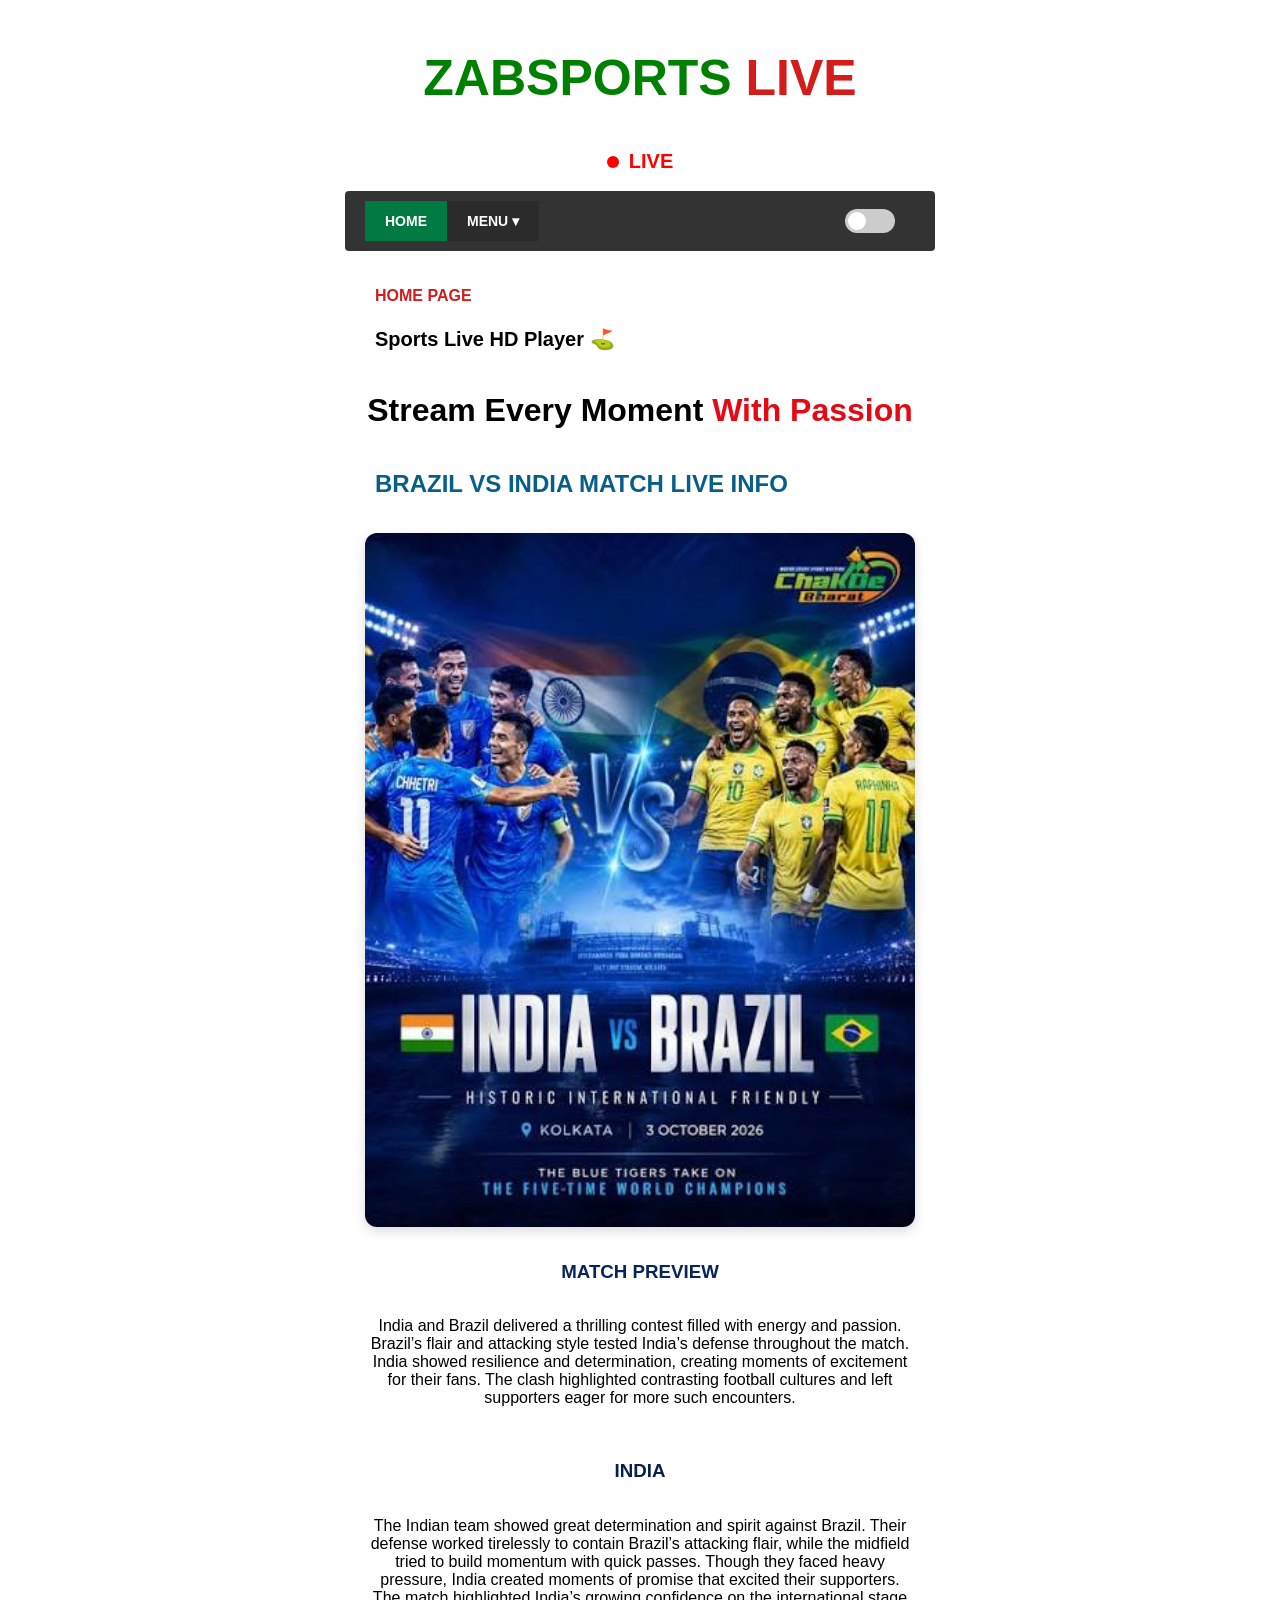
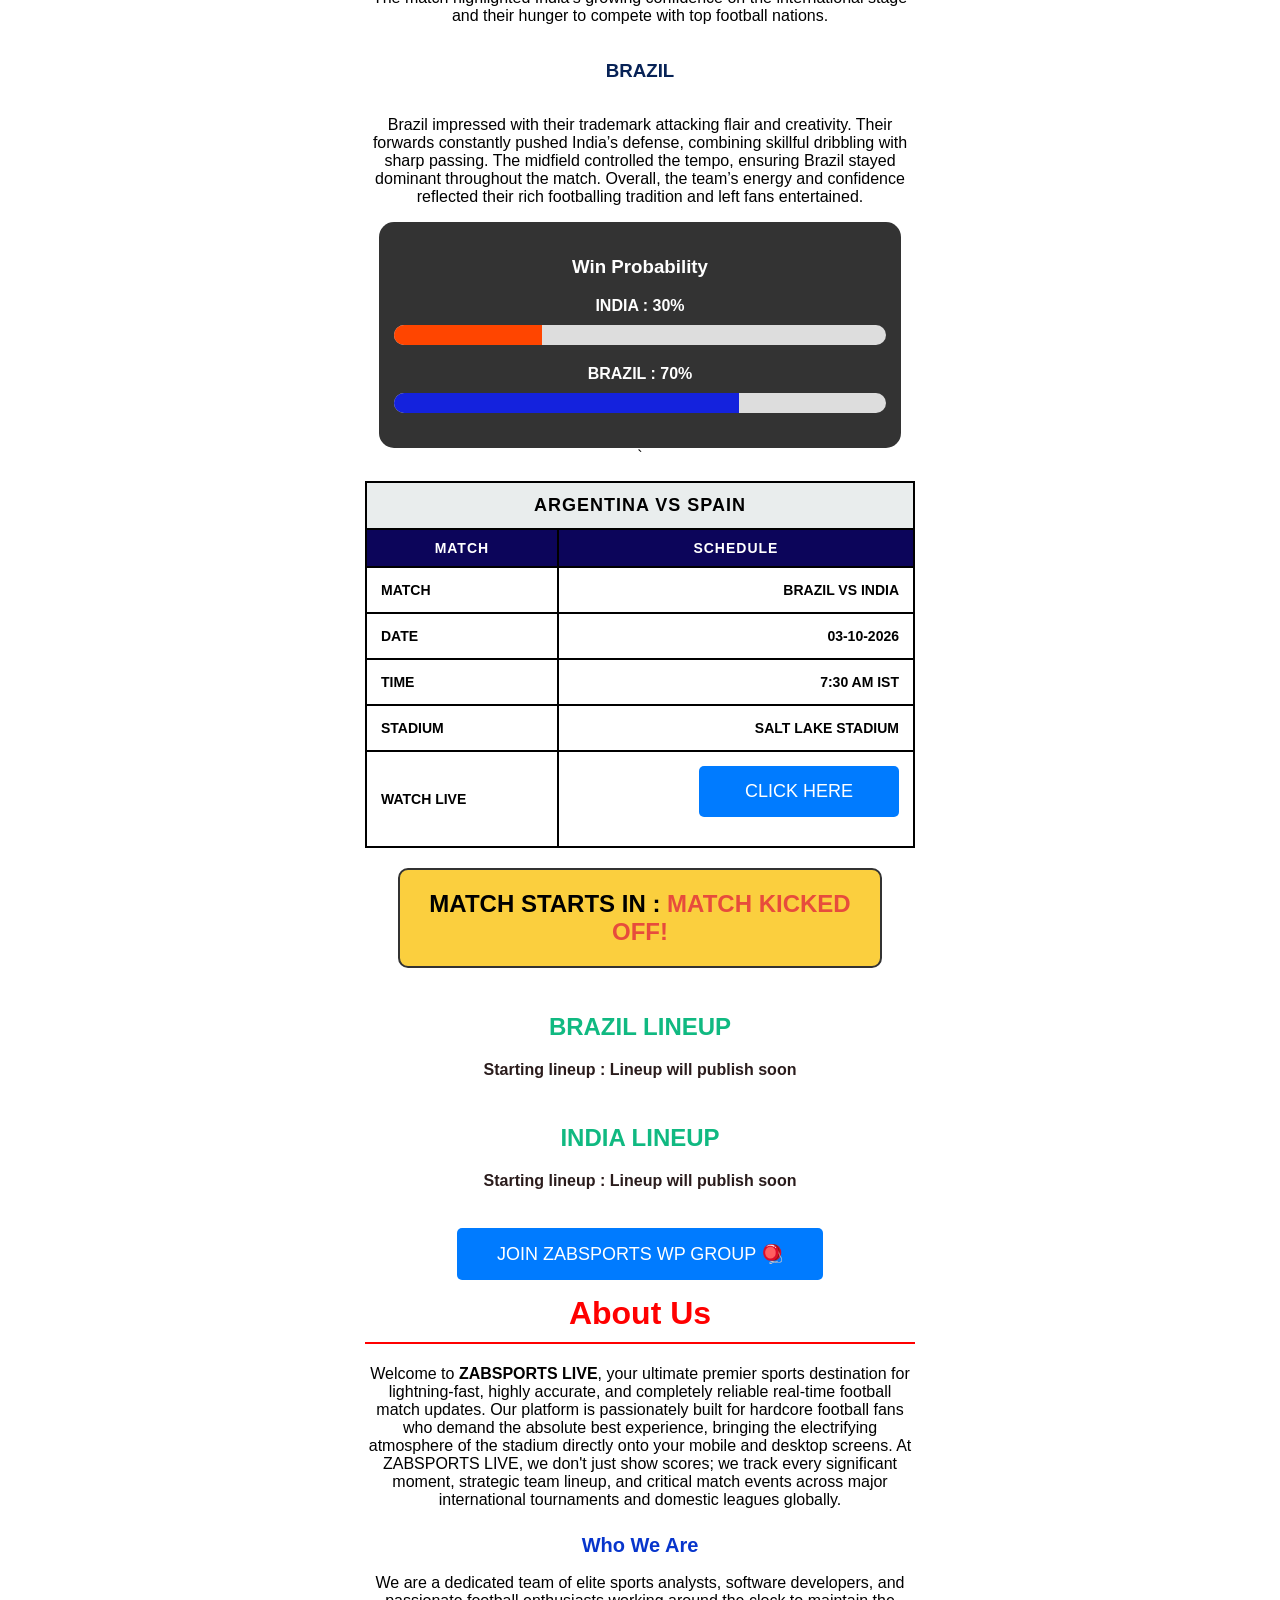
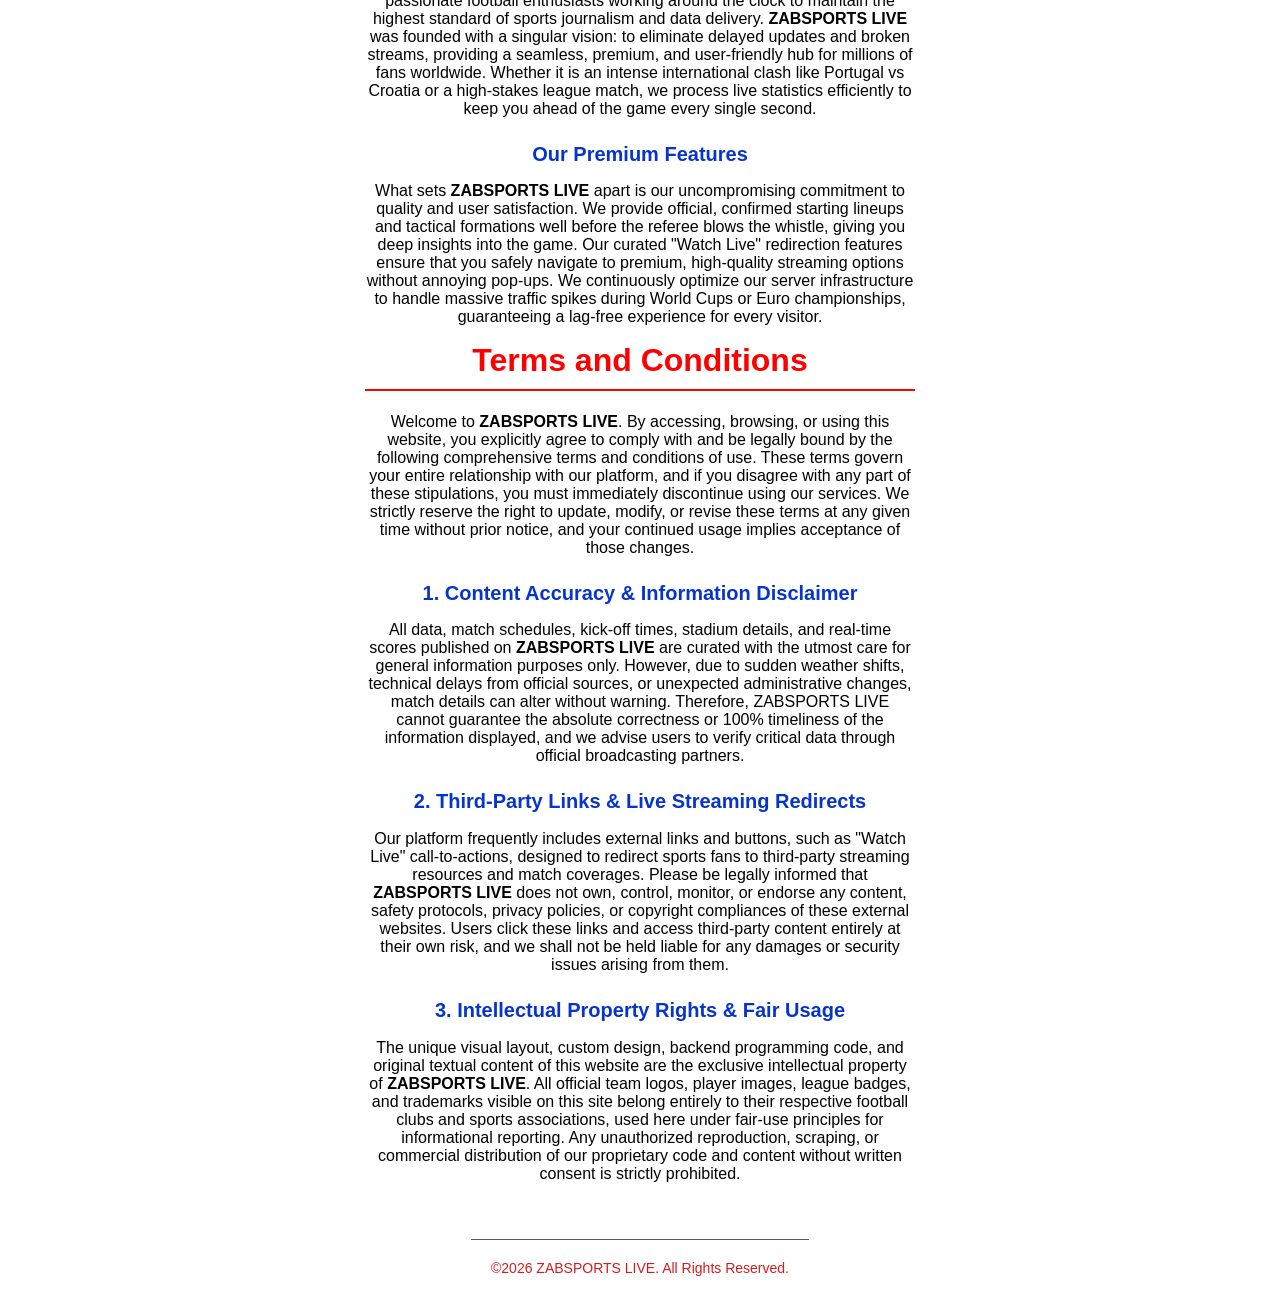
==== commit d12fef1b: "Add files via upload" ====
--- a/index.html
+++ b/index.html
@@ -65,27 +65,27 @@
             </h1>
             </div>
             <div class="left-section">
-            <h2 class="team-match" >ARGENTINA VS SPAIN  MATCH LIVE INFO </h2>
+            <h2 class="team-match" > BRAZIL VS INDIA  MATCH LIVE INFO </h2>
             </div>
             <img src="matchday-1.jpeg" alt="Match Banner" style="width: 600px; height: 250px; object-fit: cover;">
 <h3 style="color: rgb(7, 36, 91);"> MATCH PREVIEW</h3>
-            <p>The FIFA World Cup 2026 final between **Argentina and Spain** is a clash of two footballing giants, each bringing contrasting styles and rich histories to the grand stage. Argentina, led by Lionel Messi in what could be his farewell World Cup, combines experience with youthful firepower from Julián Álvarez and Lautaro Martínez. Their resilience and attacking flair have carried them past tough opponents, with Emiliano Martínez’s goalkeeping proving decisive in critical moments. Spain, meanwhile, arrives with a new golden generation, driven by the brilliance of Pedri and Gavi in midfield, supported by Dani Olmo and Álvaro Morata in attack. Their semifinal victory over France highlighted their tactical discipline and defensive strength, with Unai Simón standing tall between the posts. The final promises a battle of Argentina’s creativity and passion against Spain’s precision and control. Fans worldwide anticipate a spectacle filled with drama, skill, and emotion, as both nations chase glory and the chance to etch their names into World Cup history.</p>
+            <p>India and Brazil delivered a thrilling contest filled with energy and passion. Brazil’s flair and attacking style tested India’s defense throughout the match. India showed resilience and determination, creating moments of excitement for their fans. The clash highlighted contrasting football cultures and left supporters eager for more such encounters.</p>
 <BR>
-    <H3 style="color: rgb(7, 32, 80);">ARGENTINA</H3>
-    <P>Argentina’s run to the FIFA World Cup 2026 final has been a story of determination, skill, and leadership. With Lionel Messi guiding the team in what could be his last World Cup appearance, Argentina combined experience with youthful energy to reach the ultimate stage. Julián Álvarez and Lautaro Martínez provided sharp attacking options, while Enzo Fernández and Rodrigo De Paul controlled the midfield with intensity and creativity. Their semifinal victory over England showcased resilience, as they came from behind to secure a dramatic win. Defensively, Emiliano Martínez’s heroics in goal have been crucial, keeping Argentina alive in tense moments. The team’s unity and fighting spirit reflect their deep passion for the game and their nation. Fans across the world admire Argentina’s flair, quick transitions, and ability to rise under pressure. As they step into the final, Argentina carries the weight of history and the hope of adding another star to their crest. This campaign has already cemented their place as one of the most captivating teams of the tournament.</P>
-    <H3 style="color: rgb(7, 34, 86);">SPAIN</H3>
-    <P>Spain’s journey to the FIFA World Cup 2026 final has been defined by tactical brilliance, youthful energy, and relentless determination. Under Luis de la Fuente, the team blended a new generation of stars with experienced leaders to create a balanced and dynamic squad. Pedri and Gavi orchestrated the midfield with vision and creativity, while Dani Olmo and Álvaro Morata provided attacking firepower. Their semifinal triumph over France showcased Spain’s defensive discipline and ability to strike at crucial moments. Goalkeeper Unai Simón stood tall with decisive saves, ensuring Spain’s path to the final remained intact. The team’s quick passing, pressing game, and fluid movement have drawn admiration from fans worldwide. Spain’s resilience in tight matches highlighted their mental strength and unity as a group. For supporters, this campaign has rekindled memories of their golden era while signaling a bright future. As they step onto the pitch for the final, Spain carries the hopes of a nation eager to see them crowned champions once again.</P>
+    <H3 style="color: rgb(7, 32, 80);">INDIA</H3>
+    <P>The Indian team showed great determination and spirit against Brazil. Their defense worked tirelessly to contain Brazil’s attacking flair, while the midfield tried to build momentum with quick passes. Though they faced heavy pressure, India created moments of promise that excited their supporters. The match highlighted India’s growing confidence on the international stage and their hunger to compete with top football nations.</P>
+    <H3 style="color: rgb(7, 34, 86);">BRAZIL</H3>
+    <P> Brazil impressed with their trademark attacking flair and creativity. Their forwards constantly pushed India’s defense, combining skillful dribbling with sharp passing. The midfield controlled the tempo, ensuring Brazil stayed dominant throughout the match. Overall, the team’s energy and confidence reflected their rich footballing tradition and left fans entertained.</P>
         <div class="prediction-container">
     <h3>Win Probability</h3>
     
-    <div class="team-label">ARGENTINA : 50%</div>
+    <div class="team-label">INDIA : 30%</div>
     <div class="progress-bar-bg">
-        <div class="progress-bar-fill" style="width: 50%; background-color: #ff4500;"></div>
+        <div class="progress-bar-fill" style="width: 30%; background-color: #ff4500;"></div>
     </div>
     
-    <div class="team-label">SPAIN : 50%</div>
+    <div class="team-label">BRAZIL : 70%</div>
     <div class="progress-bar-bg">
-        <div class="progress-bar-fill" style="width: 50%; background-color: #1422dd;"></div>
+        <div class="progress-bar-fill" style="width: 70%; background-color: #1422dd;"></div>
     </div>
 </div>
           <div class="teamname-box">
@@ -103,19 +103,19 @@
                 <tbody>
                 <tr>
                     <td> MATCH</td>
-                    <td>ARGENTINA VS SPAIN </td>
+                    <td>BRAZIL VS INDIA </td>
                 </tr>
                 <tr>
                     <td>DATE</td>
-                    <td>20-07-2026</td>
+                    <td>03-10-2026</td>
                 </tr>
                 <tr>
                     <td>TIME</td>
-                    <td>2:30 AM IST</td>
+                    <td>7:30 AM IST</td>
                 </tr>
                 <tr>
                     <td>STADIUM</td>
-                    <td>NEW YORK STADIUM</td>
+                    <td>SALT LAKE STADIUM</td>
                 </tr>
                 <tr>
                     <td>WATCH LIVE</td>
@@ -128,11 +128,11 @@
                 </tbody>
             </table>
             <div id="countdown">MATCH STARTS IN : <span id="timer"> loading</span></div>
-            <div class="lineup"><h1>ARGENTINA LINEUP</h1>
+            <div class="lineup"><h1>BRAZIL LINEUP</h1>
             </div>
             <h2 class="lineup-sub"> Starting lineup : Lineup will publish soon</h2>
 
-            <div class="lineup"><h1>SPAIN LINEUP</h1>
+            <div class="lineup"><h1>INDIA LINEUP</h1>
             </div>
             <h2 class="lineup-sub">Starting lineup : Lineup will publish soon</h2>
             <br>
--- a/style.css
+++ b/style.css
@@ -340,13 +340,13 @@
 }
 .commentary-button{
     padding: 10px 80px;      
-    border-radius: 5px;     /* ഓവൽ ആകൃതിക്ക് */
+    border-radius: 0px !important;     /* ഓവൽ ആകൃതിക്ക് */
     font-size: 18px;         
     min-width: 250px;        /* നീളം കൂട്ടാൻ */
     cursor: pointer;         
     border: none;
     background-color: #f01f07e0; 
-    color: white;
+    color: rgb(242, 230, 230);
     text-align: center;
     display: inline-block;
     transition: 0.3s;
